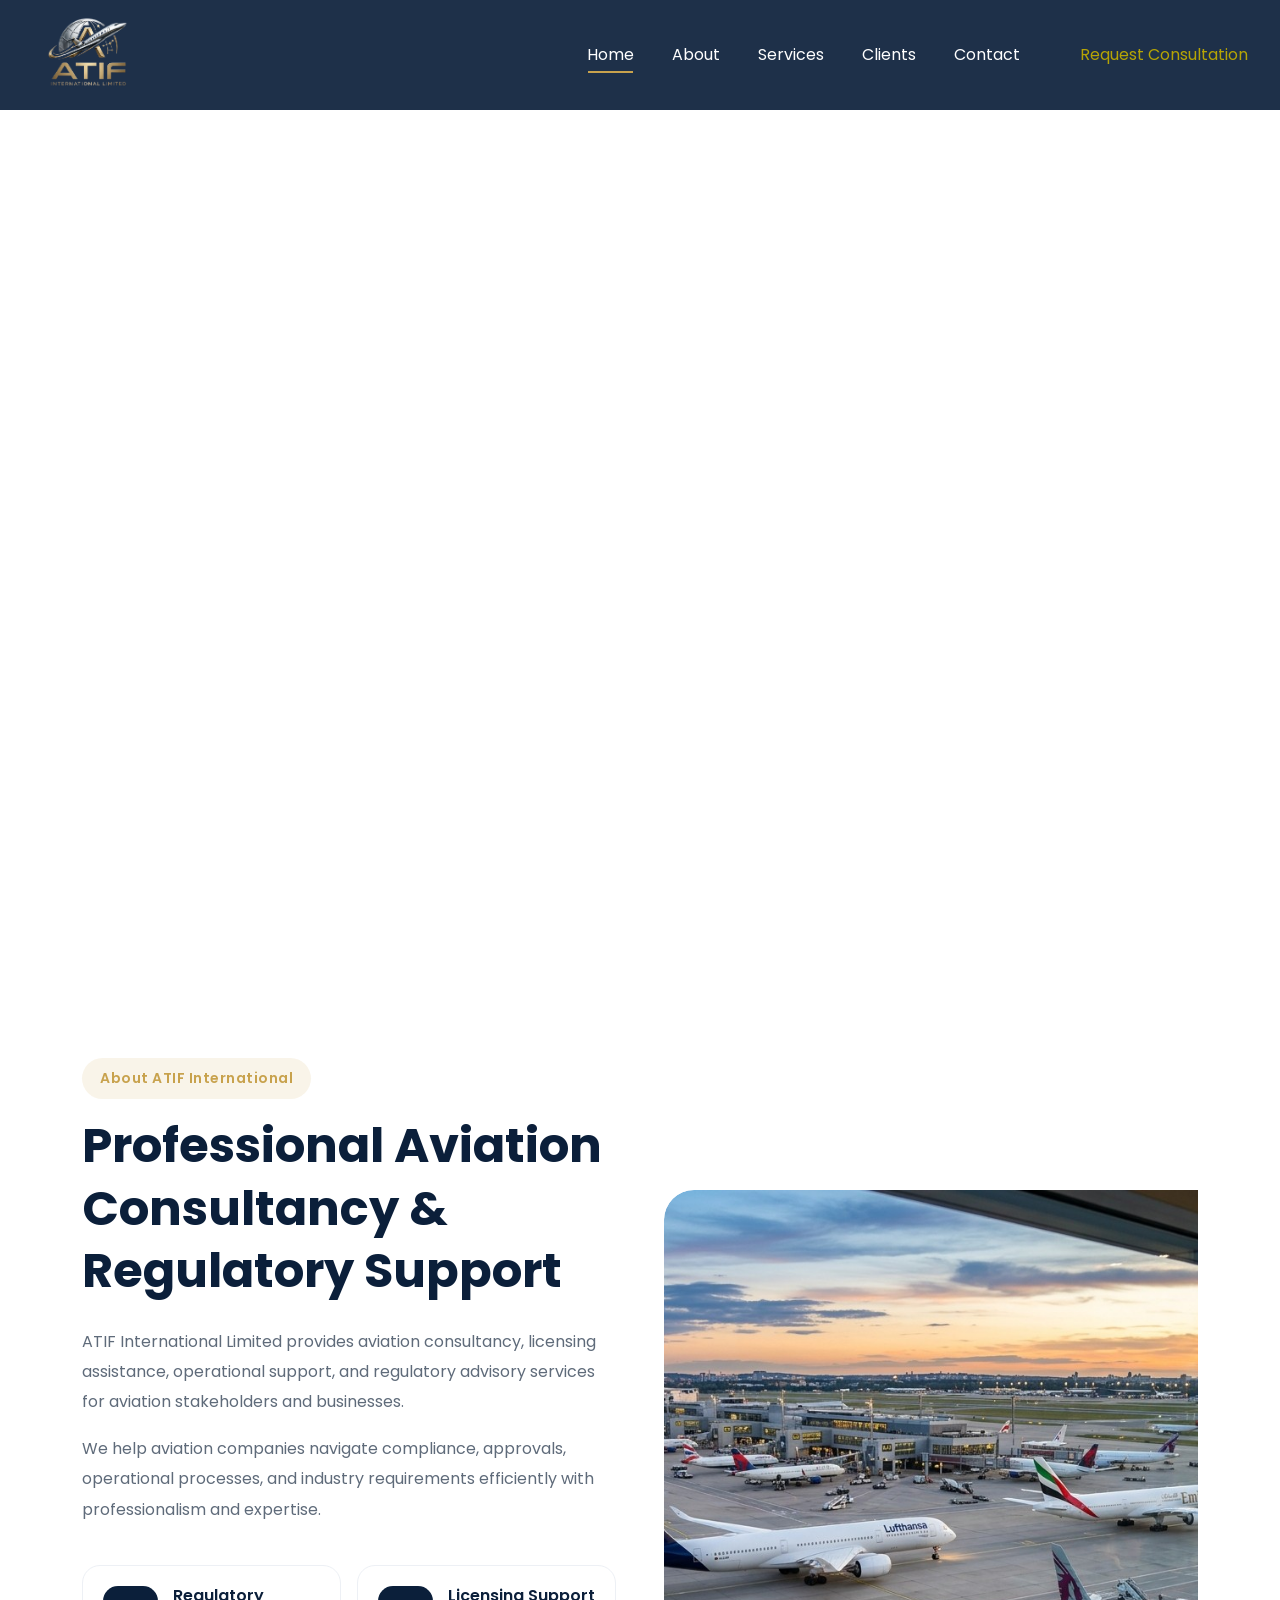
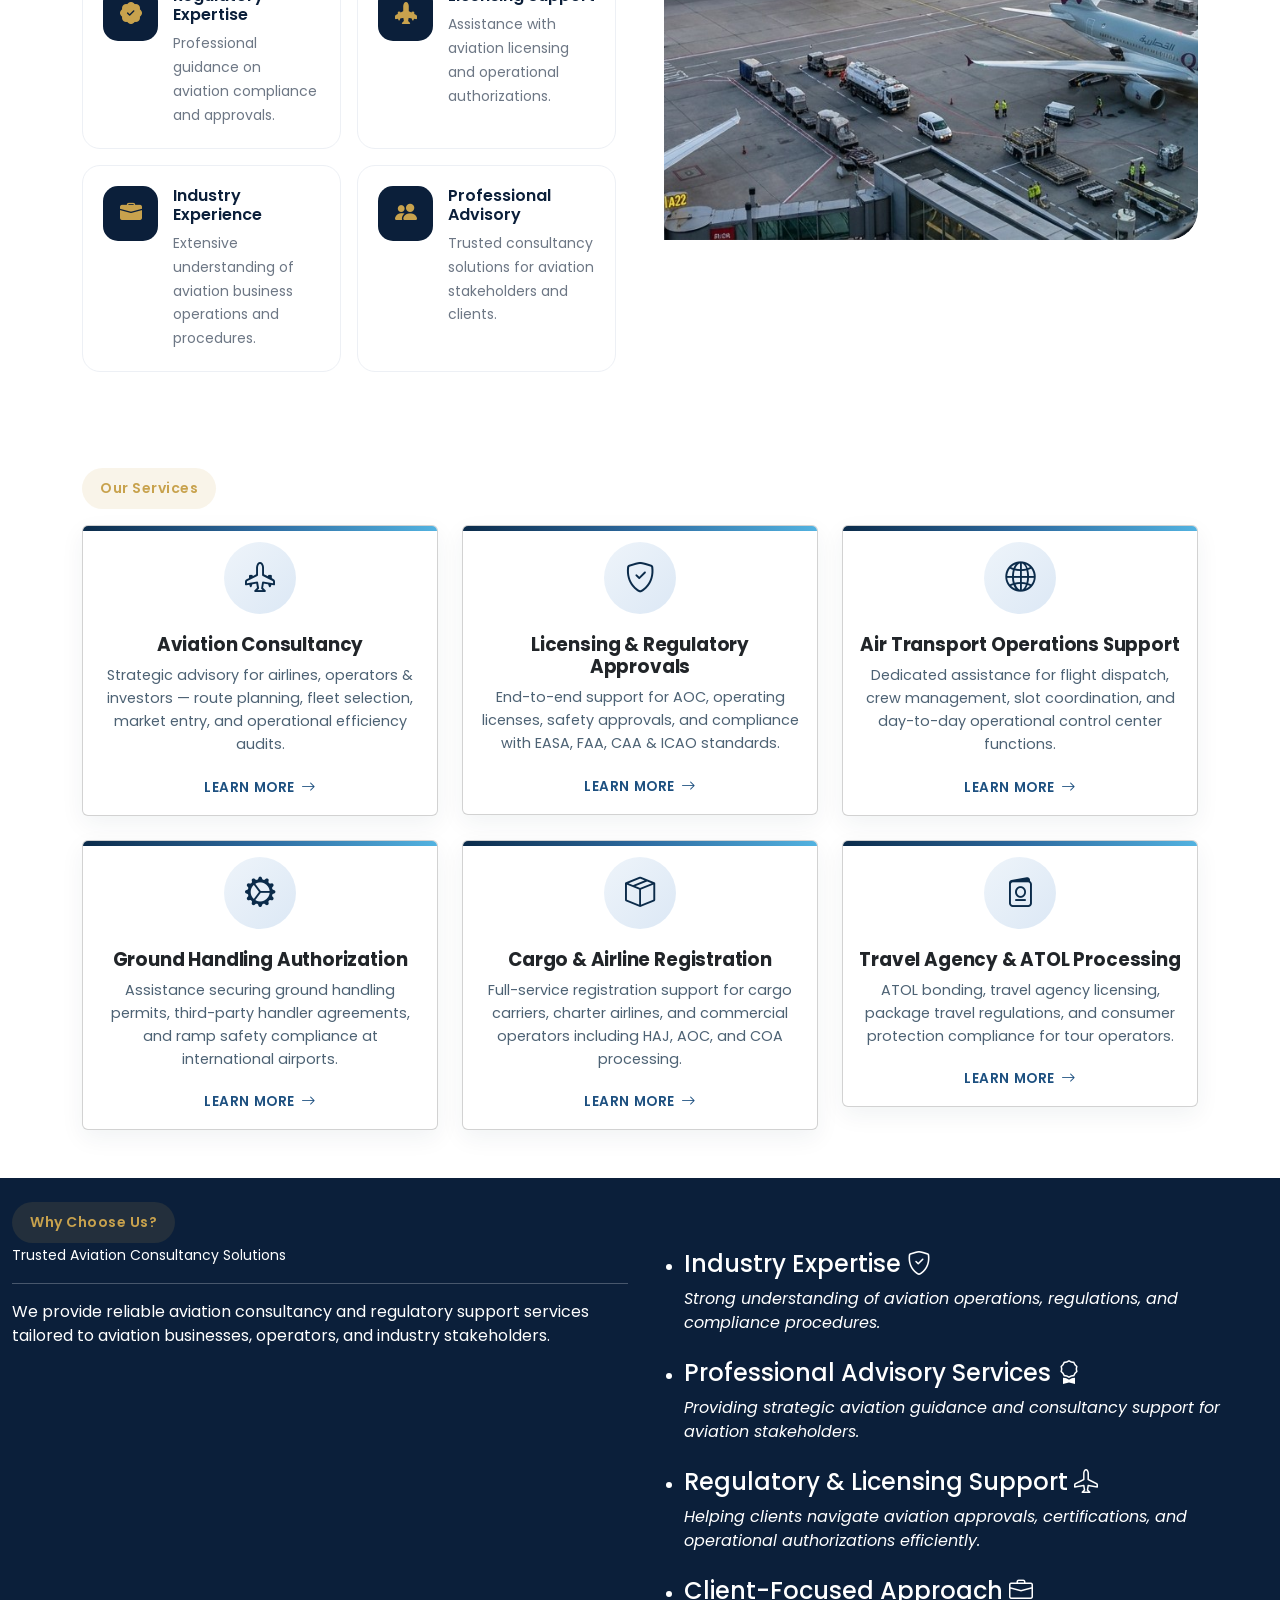
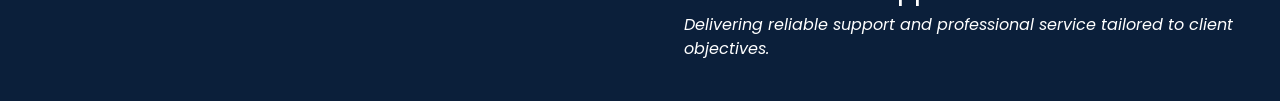
==== index.html @ 8edafb78 "Add files via upload" ====
<!DOCTYPE html>
<html lang="en">
<head>
    <meta charset="UTF-8">
    <meta name="viewport" content="width=device-width, initial-scale=1.0">
    <title>Document</title>
    <link rel="stylesheet" href="style.css">
    <link rel="stylesheet" href="bootstrap-5.3.3-dist/css/bootstrap.min.css">
    <link rel="stylesheet" href="https://cdn.jsdelivr.net/npm/bootstrap-icons@1.11.3/font/bootstrap-icons.min.css">
    <!-- Google Font -->
    <link href="https://fonts.googleapis.com/css2?family=Poppins:wght@300;400;500;600;700&display=swap" rel="stylesheet">
</head>

<body>
<!-- NAVBAR -->
<nav class="navbar navbar-expand-lg custom-navbar sticky-top">
    <div class="container-fluid">
        <!-- LOGO -->

        <a href="#" class="navbar-brand"><img src="logo.png" alt="" style="width: 150px;"></a>

        <!-- TOGGLER -->
        <button class="navbar-toggler" type="button" data-bs-toggle="offcanvas" data-bs-target="#mobileMenu">
            <i class="bi bi-list"></i>
        </button>

        <!-- DESKTOP MENU -->
        <div class="collapse navbar-collapse justify-content-end d-none d-lg-flex">
            <ul class="navbar-nav align-items-lg-center">
                <li class="nav-item">
                    <a class="nav-link active" href="#">Home</a>
                </li>
                <li class="nav-item">
                    <a class="nav-link" href="#">About</a>
                </li>
                <li class="nav-item">
                    <a class="nav-link" href="#">Services</a>
                </li>
                <li class="nav-item">
                    <a class="nav-link" href="#">Clients</a>
                </li>
                <li class="nav-item">
                    <a class="nav-link" href="#">Contact</a>
                </li>
                <li class="nav-item ms-lg-3">
                    <a class="nav-link consult-btn" href="#">
                        Request Consultation
                    </a>
                </li>
            </ul>
        </div>
    </div>
</nav>

<!-- OFFCANVAS MOBILE MENU -->
<div class="offcanvas offcanvas-end" tabindex="-1" id="mobileMenu">
    <div class="offcanvas-header">
        <h5 class="offcanvas-title"> ATIF International</h5>
        <button type="button" class="btn-close text-danger h1" data-bs-dismiss="offcanvas">&times;</button>
    </div>

    <div class="offcanvas-body">
        <ul class="navbar-nav ms-3">
            <li class="nav-item">
                <a class="nav-link active" href="#">Home</a>
            </li>
            <li class="nav-item">
                <a class="nav-link" href="#">About</a>
            </li>
            <li class="nav-item">
                <a class="nav-link" href="#">Services</a>
            </li>
            <li class="nav-item">
                <a class="nav-link" href="#">Clients</a>
            </li>
            <li class="nav-item">
                <a class="nav-link" href="#">Contact</a>
            </li>
        </ul>

        <!-- MOBILE CONTACT -->
        <div class="mobile-contact">
            <h6>Contact Information</h6>
            <p>
                <i class="bi bi-envelope-fill"></i>
                info@atifinternational.com
            </p>
            <p>
                <i class="bi bi-telephone-fill"></i>
                +234 000 000 0000
            </p>
            <p>
                <i class="bi bi-geo-alt-fill"></i>
                Ikeja, Nigeria
            </p>
        </div>
    </div>
</div>

<!-- DEMO HERO -->
<section class="hero">

    <div>
        <h1 class="fw-bold"> 
            Aviation Consultancy & Regulatory Solutions
        </h1>
<br>
        <p>
            Helping aviation businesses secure licenses,
            approvals, operational compliance and consultancy
            support across the aviation industry.
        </p>
    </div>

</section>

<section class="about-section py-5">

    <div class="container">

        <div class="row align-items-center g-md-5">

            <!-- LEFT CONTENT -->
            <div class="col-lg-6">

                <span class="section-tag">
                    About ATIF International
                </span>

                <h2 class="about-title mt-3">
                    Professional Aviation Consultancy &
                    Regulatory Support
                </h2>

                <p class="about-text mt-4">
                    ATIF International Limited provides aviation
                    consultancy, licensing assistance, operational
                    support, and regulatory advisory services for
                    aviation stakeholders and businesses.
                </p>

                <p class="about-text">
                    We help aviation companies navigate compliance,
                    approvals, operational processes, and industry
                    requirements efficiently with professionalism
                    and expertise.
                </p>

                <!-- FEATURE BOXES -->
                <div class="row mt-4 g-3">

                    <!-- BOX 1 -->
                    <div class="col-md-6">

                        <div class="feature-box">

                            <div class="feature-icon">
                                <i class="bi bi-patch-check-fill"></i>
                            </div>

                            <div>
                                <h6>Regulatory Expertise</h6>

                                <p>
                                    Professional guidance on aviation
                                    compliance and approvals.
                                </p>
                            </div>

                        </div>

                    </div>

                    <!-- BOX 2 -->
                    <div class="col-md-6">

                        <div class="feature-box">

                            <div class="feature-icon">
                                <i class="bi bi-airplane-engines-fill"></i>
                            </div>

                            <div>
                                <h6>Licensing Support</h6>

                                <p>
                                    Assistance with aviation licensing
                                    and operational authorizations.
                                </p>
                            </div>

                        </div>

                    </div>

                    <!-- BOX 3 -->
                    <div class="col-md-6">

                        <div class="feature-box">

                            <div class="feature-icon">
                                <i class="bi bi-briefcase-fill"></i>
                            </div>

                            <div>
                                <h6>Industry Experience</h6>

                                <p>
                                    Extensive understanding of aviation
                                    business operations and procedures.
                                </p>
                            </div>

                        </div>

                    </div>

                    <!-- BOX 4 -->
                    <div class="col-md-6">

                        <div class="feature-box">

                            <div class="feature-icon">
                                <i class="bi bi-people-fill"></i>
                            </div>

                            <div>
                                <h6>Professional Advisory</h6>

                                <p>
                                    Trusted consultancy solutions for
                                    aviation stakeholders and clients.
                                </p>
                            </div>

                        </div>

                    </div>

                </div>

            </div>

            <!-- RIGHT IMAGE -->
            <div class="col-lg-6">
                <div class="about-image">
                    <img src="airport-img.jpg" alt="Aviation Consultancy">
                </div>
            </div>

        </div>

    </div>
</section>

<div class="container cards-wrapper py-5">
  <!-- Section heading (optional) -->
    <span class="section-tag mb-3">
        Our Services
    </span>

  <div class="row g-4">
    <!-- 1. Aviation Consultancy -->
    <div class="col-12 col-sm-6 col-lg-4">
      <div class="card aviation-card">
        <div class="card-body">
          <div class="icon-circle">
            <i class="bi bi-airplane-engines"></i>
          </div>
          <h5 class="card-title">Aviation Consultancy</h5>
          <p class="card-text">Strategic advisory for airlines, operators &amp; investors — route planning, fleet selection, market entry, and operational efficiency audits.</p>
          <a href="#" class="card-link">Learn more <i class="bi bi-arrow-right"></i></a>
        </div>
      </div>
    </div>

    <!-- 2. Licensing & Regulatory Approvals -->
    <div class="col-12 col-sm-6 col-lg-4">
      <div class="card aviation-card">
        <div class="card-body">
          <div class="icon-circle">
            <i class="bi bi-shield-check"></i>
          </div>
          <h5 class="card-title">Licensing &amp; Regulatory Approvals</h5>
          <p class="card-text">End-to-end support for AOC, operating licenses, safety approvals, and compliance with EASA, FAA, CAA &amp; ICAO standards.</p>
          <a href="#" class="card-link">Learn more <i class="bi bi-arrow-right"></i></a>
        </div>
      </div>
    </div>

    <!-- 3. Air Transport Operations Support -->
    <div class="col-12 col-sm-6 col-lg-4">
      <div class="card aviation-card">
        <div class="card-body">
          <div class="icon-circle">
            <i class="bi bi-globe2"></i>
          </div>
          <h5 class="card-title">Air Transport Operations Support</h5>
          <p class="card-text">Dedicated assistance for flight dispatch, crew management, slot coordination, and day-to-day operational control center functions.</p>
          <a href="#" class="card-link">Learn more <i class="bi bi-arrow-right"></i></a>
        </div>
      </div>
    </div>

    <!-- 4. Ground Handling Authorization -->
    <div class="col-12 col-sm-6 col-lg-4">
      <div class="card aviation-card">
        <div class="card-body">
          <div class="icon-circle">
            <i class="bi bi-gear-wide-connected"></i>
          </div>
          <h5 class="card-title">Ground Handling Authorization</h5>
          <p class="card-text">Assistance securing ground handling permits, third-party handler agreements, and ramp safety compliance at international airports.</p>
          <a href="#" class="card-link">Learn more <i class="bi bi-arrow-right"></i></a>
        </div>
      </div>
    </div>

    <!-- 5. Cargo & Airline Registration -->
    <div class="col-12 col-sm-6 col-lg-4">
      <div class="card aviation-card">
        <div class="card-body">
          <div class="icon-circle">
            <i class="bi bi-box-seam"></i>
          </div>
          <h5 class="card-title">Cargo &amp; Airline Registration</h5>
          <p class="card-text">Full-service registration support for cargo carriers, charter airlines, and commercial operators including HAJ, AOC, and COA processing.</p>
          <a href="#" class="card-link">Learn more <i class="bi bi-arrow-right"></i></a>
        </div>
      </div>
    </div>

    <!-- 6. Travel Agency & ATOL Processing -->
    <div class="col-12 col-sm-6 col-lg-4">
      <div class="card aviation-card">
        <div class="card-body">
          <div class="icon-circle">
            <i class="bi bi-passport"></i>
          </div>
          <h5 class="card-title">Travel Agency &amp; ATOL Processing</h5>
          <p class="card-text">ATOL bonding, travel agency licensing, package travel regulations, and consumer protection compliance for tour operators.</p>
          <a href="#" class="card-link">Learn more <i class="bi bi-arrow-right"></i></a>
        </div>
      </div>
    </div>
  </div>
</div>

<section class="container-fluid why py-4">
    <div class="row">
        <div class="col-md-6">
            <div class="text-start">
                <span class="section-tag">Why Choose Us?</span> <br>
                <small>Trusted Aviation Consultancy Solutions</small> <hr>
                <p class="text-start">We provide reliable aviation consultancy and regulatory support services tailored to aviation businesses, operators, and industry stakeholders.</p>
            </div>
        </div>
        <div class="col-md-6">
            <ul class="mt-5">
                <li> <h4>Industry Expertise <i class="bi bi-shield-check"></i></h4>
                    <i>Strong understanding of aviation operations, regulations, and compliance procedures.</i>
                </li> <br>
                <li> <h4>Professional Advisory Services <i class="bi bi-award"></i></h4>
                    <i>Providing strategic aviation guidance and consultancy support for aviation stakeholders.</i>
                </li> <br>
                <li> <h4>Regulatory & Licensing Support <i class="bi bi-airplane"></i></h4>
                    <i>Helping clients navigate aviation approvals, certifications, and operational authorizations efficiently.</i>
                </li> <br>
                <li> <h4>Client-Focused Approach <i class="bi bi-briefcase"></i></h4>
                    <i>Delivering reliable support and professional service tailored to client objectives.</i>
                </li>
            </ul>
    </div>
    
    
</section>

<script src="bootstrap-5.3.3-dist/js/bootstrap.bundle.min.js"></script>

<script>

    // NAVBAR SCROLL EFFECT

    window.addEventListener('scroll', function(){

        const navbar = document.querySelector('.custom-navbar');

        if(window.scrollY > 50){
            navbar.classList.add('scrolled');
        } else{
            navbar.classList.remove('scrolled');
        }

    });

</script>

    <script src="atif.js"></script>
</body>
</html>
---- style.css ----
.custom-navbar {
    background-color: rgb(7, 20, 42);
    padding: 18px 0;
    transition: .4s ease;
    z-index: 999;
    background: rgba(11, 31, 58, 0.92);
    backdrop-filter: blur(10px);
}
a{
    text-decoration: none;
}


*{
        margin:0;
        padding:0;
        box-sizing:border-box;
        font-family:'Poppins', sans-serif;
    }

    body{
        background:#f8f9fa;
    }

    /* =========================
        NAVBAR
    ========================== */

    /* .custom-navbar{
        padding: 18px 0;
        transition: .4s ease;
        z-index: 999;
        background: rgba(11, 31, 58, 0.92);
        backdrop-filter: blur(10px);
    } */

    .custom-navbar.scrolled{
        padding: 12px 0;
        background: #0B1F3A;
        box-shadow: 0 4px 20px rgba(0,0,0,0.08);
    }

    .navbar-brand{
        display:flex;
        align-items:center;
        gap:12px;
        color:#fff !important;
    }

    .navbar-nav{
        gap:10px;
    }

    .nav-link{
        color:#fff !important;
        font-weight:500;
        position:relative;
        padding:10px 14px !important;
        transition:.3s ease;
    }

    .nav-link::after{
        content:'';
        position:absolute;
        left: 15px;
        bottom:4px;
        width:0%;
        height:2px;
        background:#C8A24D;
        transition:.3s ease;
    }

    .nav-link:hover::after,
    .nav-link.active::after{
        width:60%;
    }

    .consult-btn{
        background:#C8A24D;
        color:#b6a405 !important;
        padding:11px 20px !important;
        border-radius:50px;
        font-weight:600;
        transition:.3s ease;
    }

    .consult-btn:hover{
        background:#fff;
        transform:translateY(-2px);
    }

    /* =========================
        TOGGLER
    ========================== */

    .navbar-toggler{
        border:none;
        box-shadow:none !important;
    }

    .navbar-toggler i{
        color:#fff;
        font-size:32px;
    }

    /* =========================
        OFFCANVAS
    ========================== */

    .offcanvas{
        width: 330px !important;
    }

    .offcanvas-header{
        border-bottom:1px solid rgba(255,255,255,0.08);
        padding:20px;
    }

    .offcanvas-title{
        font-weight:600;
    }

    .btn-close{
        filter:invert(1);
    }

    .offcanvas-body{
        padding:25px;
        background:#08182f;
    }

    .offcanvas .nav-link{
        font-size:18px;
        padding:14px 0 !important;
        border-bottom:1px solid rgba(255,255,255,0.05);
        color: rgba(11, 31, 58, 0.92);
    }

    .mobile-contact{
        margin-top:35px;
    }

    .mobile-contact h6{
        color:#C8A24D;
        margin-bottom:15px;
    }

    .mobile-contact p{
        margin-bottom:10px;
        font-size:14px;
        opacity:.85;
    }

    .mobile-contact i{
        margin-right:10px;
        color:#C8A24D;
    }

    /* =========================
        DEMO HERO
    ========================== */

    .hero{
        height:100vh;
        background:
        linear-gradient(rgba(0,0,0, 0.5)),
        url('hero-bg.jpg');
        background-size:cover;
        background-position:center;
        display:flex;
        align-items:center;
        justify-content:center;
        text-align:center;
        color:#fff;
        padding-left: 5px;
        padding-right: 5px;
    }
    @media(max-width: 572px) {
        .hero {height: 85vh;}
    }

    .hero h1{
        font-size:clamp(2.3rem, 5vw, 5rem);
        margin-bottom:20px;
    }

    .hero p{
        max-width:750px;
        margin:auto;
        font-size:15px;
        opacity:.9;
    }


    .about-section{
        background:#fff;
        position:relative;
    }

    .section-tag{
        display:inline-block;
        background:rgba(200,162,77,0.12);
        color:#C8A24D;
        padding:10px 18px;
        border-radius:50px;
        font-size:14px;
        font-weight:600;
        letter-spacing:.5px;
    }

    .about-title{
        font-size:clamp(2rem, 4vw, 3rem);
        line-height:1.3;
        font-weight:700;
        color:#0B1F3A;
    }

    .about-text{
        color:#5f6b7a;
        font-size:16px;
        line-height:1.9;
    }

    /* =========================
        FEATURE BOX
    ========================== */

    .feature-box{
        display:flex;
        gap:15px;
        background:#fff;
        border:1px solid #edf0f5;
        border-radius:18px;
        padding:20px;
        height:100%;
        transition:.35s ease;
    }

    .feature-box:hover{
        transform:translateY(-5px);
        box-shadow:0 10px 30px rgba(0,0,0,0.06);
    }

    .feature-icon{
        width:55px;
        height:55px;
        min-width:55px;
        border-radius:15px;
        background:#0B1F3A;
        display:flex;
        align-items:center;
        justify-content:center;
        color:#C8A24D;
        font-size:22px;
    }

    .feature-box h6{
        margin-bottom:8px;
        font-weight:600;
        color:#0B1F3A;
    }

    .feature-box p{
        margin:0;
        color:#6d7785;
        font-size:14px;
        line-height:1.7;
    }

    /* =========================
        IMAGE
    ========================== */

    .about-image{
        position:relative;
        overflow:hidden;
        border-radius:30px 0px 30px 0px;
    }

    .about-image img{
        width:100%;
        height:650px;
        object-fit:cover;
        border-radius:30px 0px 30px 0px;
    }

    /* =========================
        RESPONSIVE
    ========================== */

    @media(max-width:991px){
        .about-image img{
            height:450px;
        }

    }

    @media(max-width:576px){

        .feature-box{
            padding:18px;
        }

        .about-image img{
            height:350px;
        }

    }


    /* SERVICES SECTION (homepage) */

.cards-wrapper {
      max-width: 1320px;
      margin: 0 auto;
    }

    .section-title {
      text-align: center;
      margin-bottom: 3rem;
    }

    .section-title h2 {
      font-weight: 700;
      color: #0b2b4a;
      letter-spacing: -0.02em;
      font-size: 2rem;
    }

    .section-title p {
      color: #5a6e7e;
      font-weight: 400;
      font-size: 1.05rem;
    }

    /* ---- CARD STYLES ---- */
    .aviation-card {
      background: #ffffff;
      border: none;
      border-radius: 18px;
      height: 100%;
      transition: transform 0.25s ease, box-shadow 0.3s ease;
      box-shadow: 0 8px 24px rgba(11, 43, 74, 0.06);
      overflow: hidden;
      position: relative;
    }

    .aviation-card:hover {
      transform: translateY(-6px);
      box-shadow: 0 18px 40px rgba(11, 43, 74, 0.12);
    }

    /* --- accent stripe at top --- */
    .aviation-card::before {
      content: '';
      position: absolute;
      top: 0;
      left: 0;
      right: 0;
      height: 5px;
      background: linear-gradient(90deg, #0b2b4a, #2d6a9f, #52b2e0);
    }

    .card-body {
      padding: 2.2rem 1.6rem 2rem;
      display: flex;
      flex-direction: column;
      align-items: center;
      text-align: center;
    }

    /* --- ICON CIRCLE --- */
    .icon-circle {
      width: 72px;
      height: 72px;
      border-radius: 50%;
      background: linear-gradient(135deg, #eef4fa, #dce8f5);
      display: flex;
      align-items: center;
      justify-content: center;
      margin-bottom: 1.25rem;
      flex-shrink: 0;
      transition: background 0.25s ease, transform 0.25s ease;
    }

    .aviation-card:hover .icon-circle {
      background: linear-gradient(135deg, #0b2b4a, #1d5080);
      transform: scale(1.04);
    }

    .icon-circle i {
      font-size: 1.9rem;
      color: #0b2b4a;
      transition: color 0.25s ease;
    }

    .aviation-card:hover .icon-circle i {
      color: #ffffff;
    }

    /* --- TYPOGRAPHY --- */
    .card-title {
      font-weight: 700;
      font-size: 1.15rem;
      color: #0b2b4a;
      margin-bottom: 0.7rem;
      letter-spacing: -0.01em;
    }

    .card-text {
      font-size: 0.9rem;
      color: #4d6274;
      line-height: 1.6;
      margin-bottom: 1.3rem;
      flex-grow: 1;
    }

    /* --- CTA LINK --- */
    .card-link {
      font-weight: 600;
      font-size: 0.85rem;
      text-transform: uppercase;
      letter-spacing: 0.04em;
      color: #1d5080;
      text-decoration: none;
      display: inline-flex;
      align-items: center;
      gap: 0.4rem;
      transition: color 0.2s ease;
      margin-top: auto;
    }

    .card-link i {
      font-size: 0.9rem;
      transition: transform 0.2s ease;
    }

    .card-link:hover {
      color: #0b2b4a;
    }

    .card-link:hover i {
      transform: translateX(3px);
    }

    /* responsive tweaks */
    @media (max-width: 576px) {
      .card-body { padding: 1.8rem 1.2rem; }
      .icon-circle { width: 64px; height: 64px; }
      .icon-circle i { font-size: 1.6rem; }
    }

    .why {
        background: #0B1F3A;
        color: white;
    }
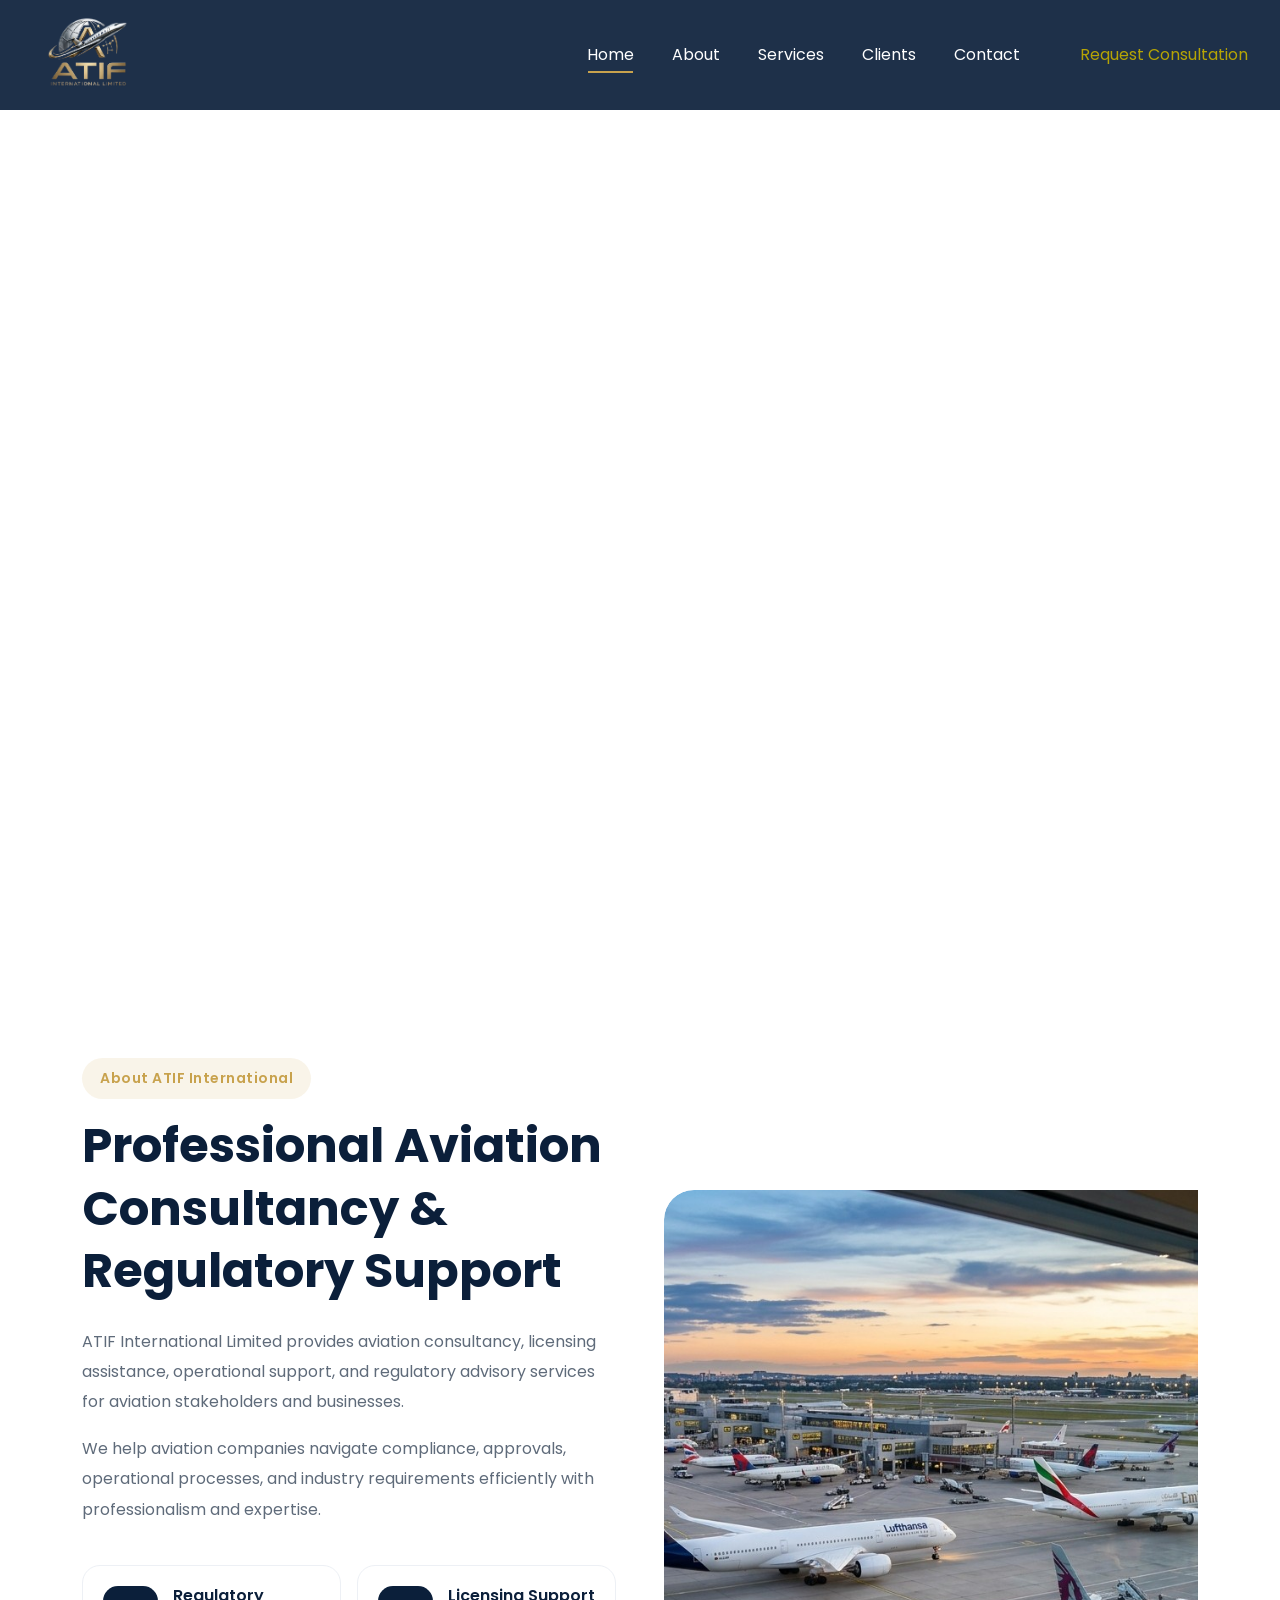
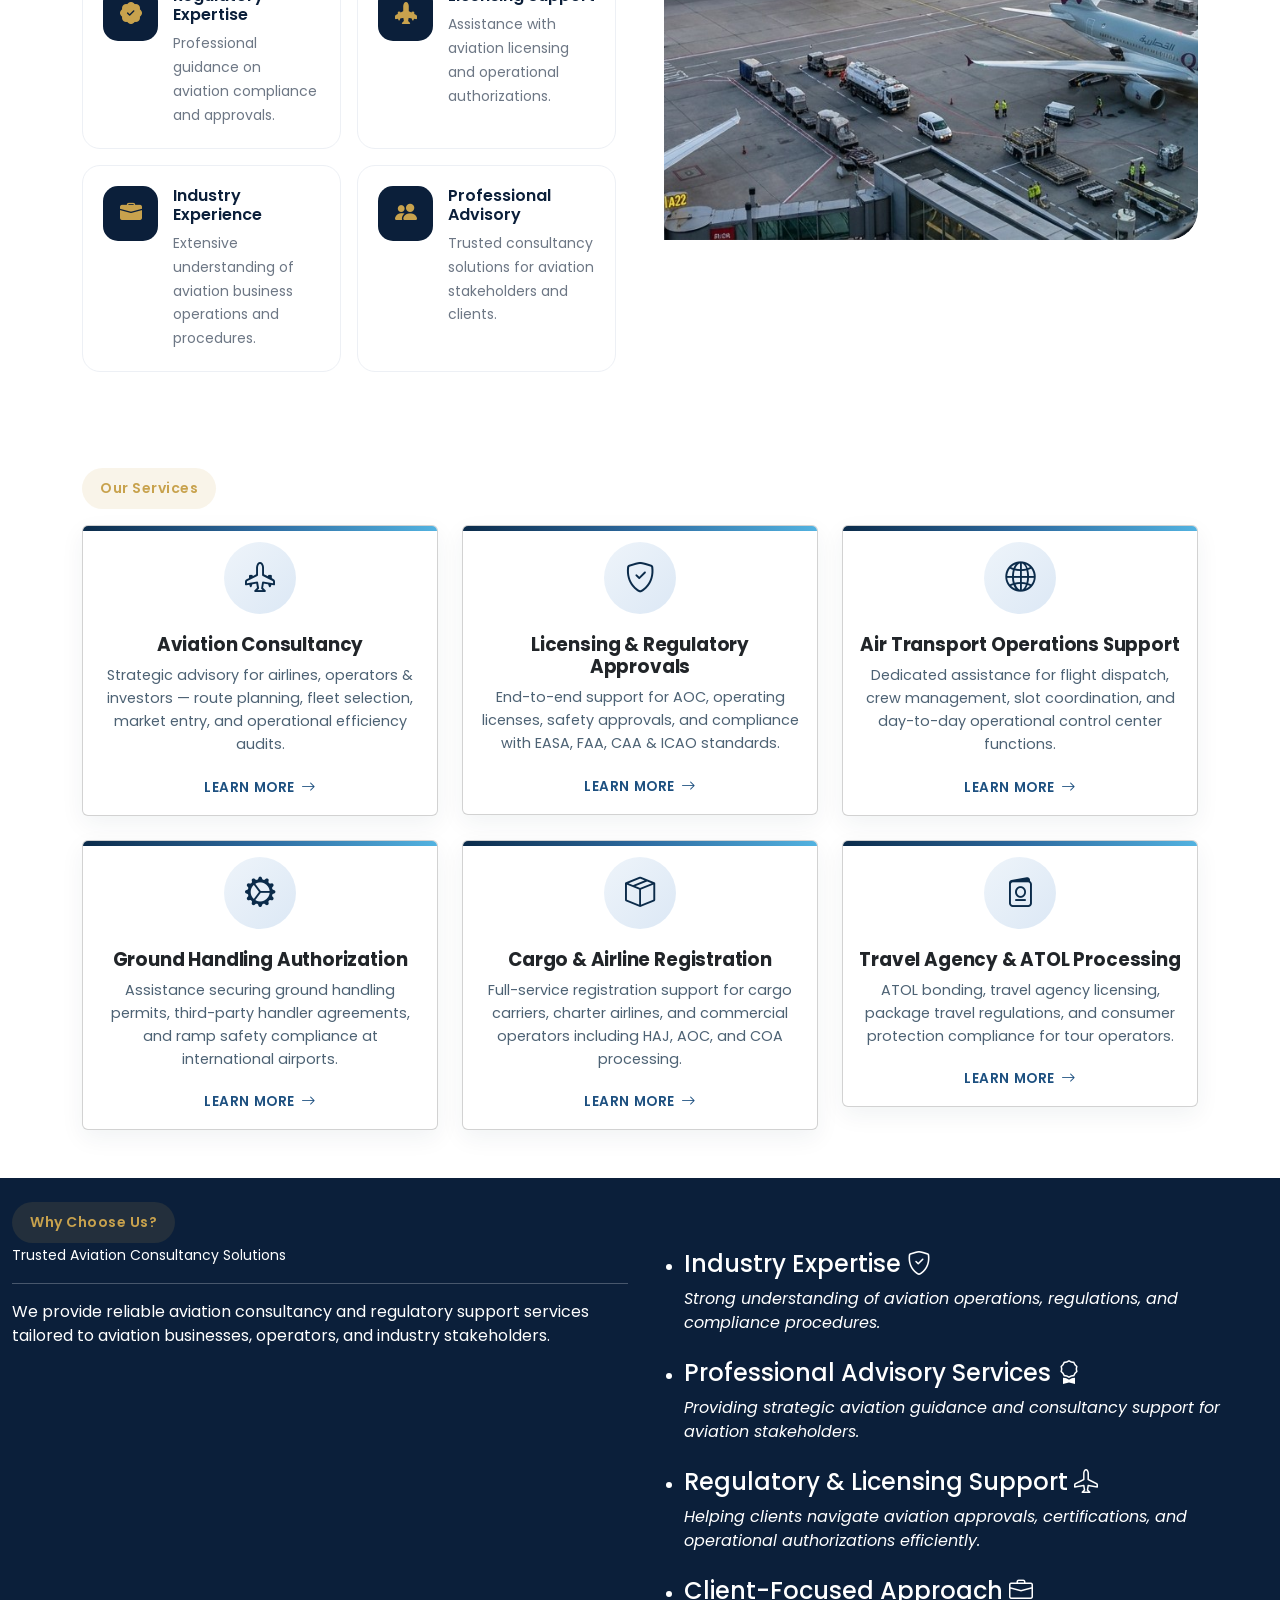
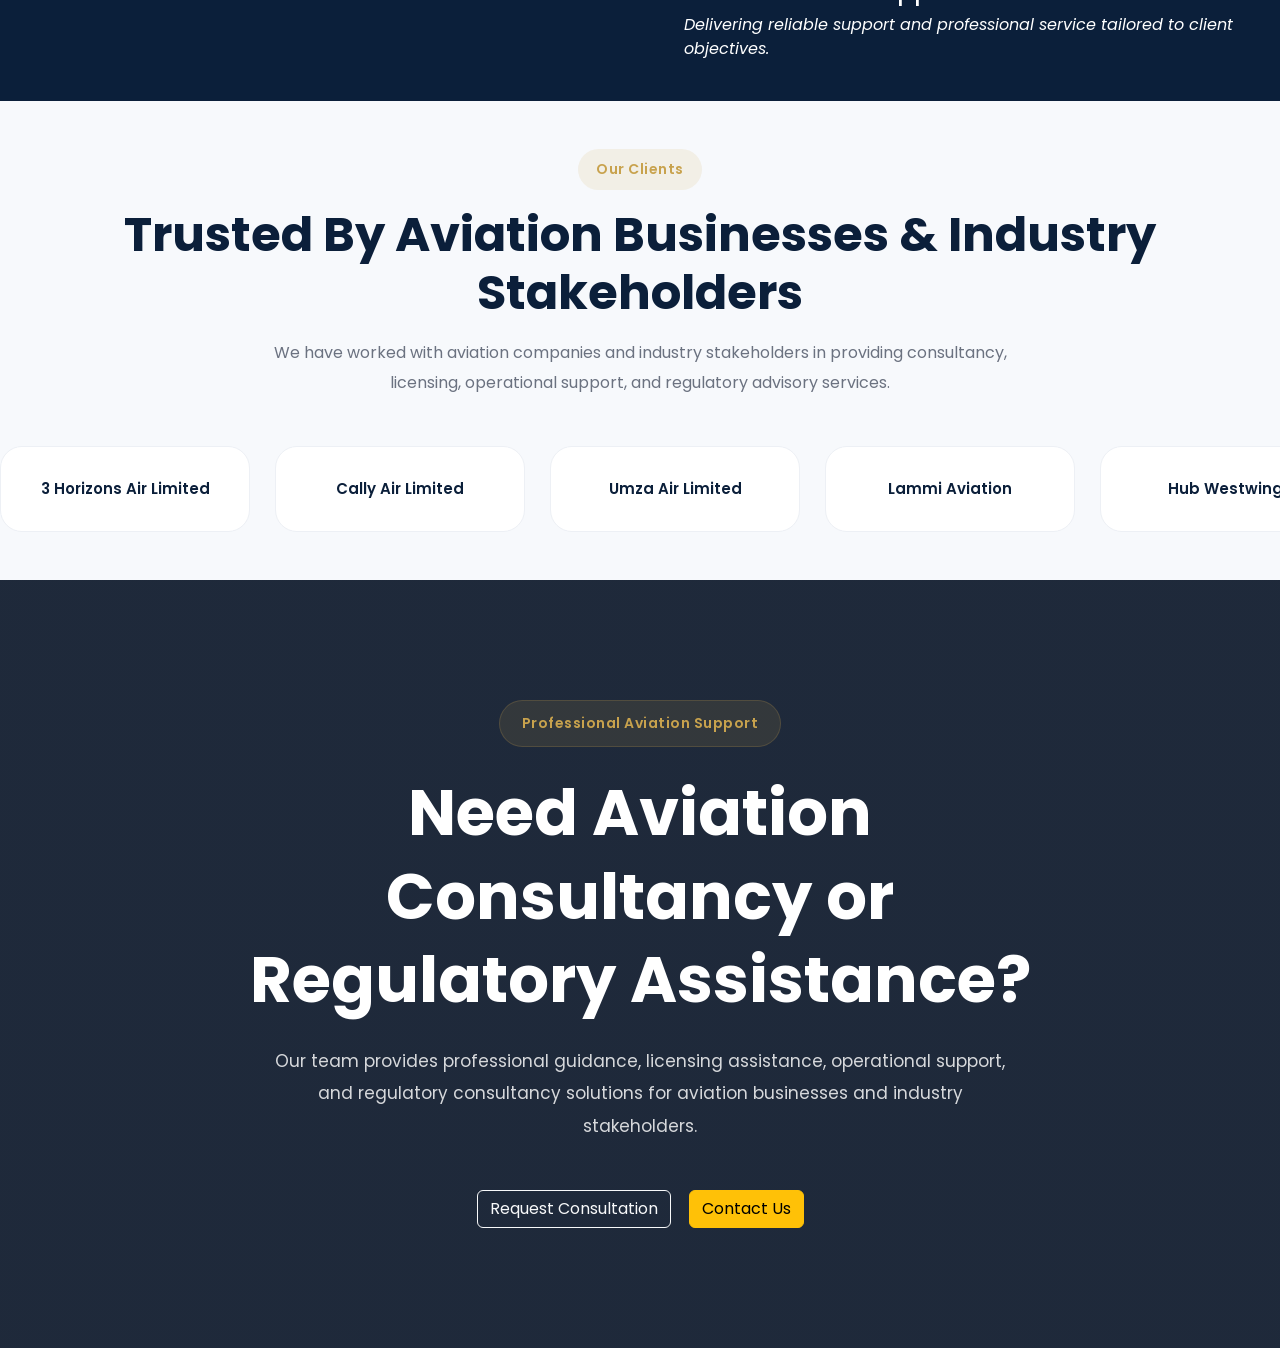
==== commit 9babd5e3: "Add files via upload" ====
--- a/index.html
+++ b/index.html
@@ -101,9 +101,9 @@
 <section class="hero">
 
     <div>
-        <h1 class="fw-bold"> 
-            Aviation Consultancy & Regulatory Solutions
-        </h1>
+        <h2> 
+            Aviation Consultancy & <br> Regulatory Solutions
+        </h2>
 <br>
         <p>
             Helping aviation businesses secure licenses,
@@ -375,6 +375,168 @@
     
 </section>
 
+<section class="clients-section py-5">
+
+    <div class="container">
+
+        <!-- SECTION TITLE -->
+        <div class="text-center mb-5">
+
+            <span class="section-tag">
+                Our Clients
+            </span>
+
+            <h2 class="clients-title mt-3">
+                Trusted By Aviation Businesses &
+                Industry Stakeholders
+            </h2>
+
+            <p class="clients-text mt-3">
+                We have worked with aviation companies and
+                industry stakeholders in providing consultancy,
+                licensing, operational support, and regulatory
+                advisory services.
+            </p>
+
+        </div>
+
+    </div>
+
+    <!-- LOGO SLIDER -->
+    <div class="client-slider">
+
+        <div class="client-track">
+
+            <!-- CLIENT 1 -->
+            <div class="client-item">
+                <h6>3 Horizons Air Limited</h6>
+            </div>
+
+            <!-- CLIENT 2 -->
+            <div class="client-item">
+                <h6>Cally Air Limited</h6>
+            </div>
+
+            <!-- CLIENT 3 -->
+            <div class="client-item">
+                <h6>Umza Air Limited</h6>
+            </div>
+
+            <!-- CLIENT 4 -->
+            <div class="client-item">
+                <h6>Lammi Aviation</h6>
+            </div>
+
+            <!-- CLIENT 5 -->
+            <div class="client-item">
+                <h6>Hub Westwing</h6>
+            </div>
+
+            <!-- CLIENT 6 -->
+            <div class="client-item">
+                <h6>SAHCO Air Limited</h6>
+            </div>
+
+            <!-- CLIENT 7 -->
+            <div class="client-item">
+                <h6>Rvest Air Limited</h6>
+            </div>
+
+            <!-- CLIENT 8 -->
+            <div class="client-item">
+                <h6>Aglow Air Limited</h6>
+            </div>
+
+            <!-- CLIENT 9 -->
+            <div class="client-item">
+                <h6>Pelican Air Limited</h6>
+            </div>
+
+            <!-- CLIENT 10 -->
+            <div class="client-item">
+                <h6>Global Aviators Limited</h6>
+            </div>
+
+            <!-- CLIENT 11 -->
+            <div class="client-item">
+                <h6>Copterjet Air Limited</h6>
+            </div>
+
+            <!-- DUPLICATE FOR SMOOTH LOOP -->
+
+            <div class="client-item">
+                <h6>3 Horizons Air Limited</h6>
+            </div>
+
+            <div class="client-item">
+                <h6>Cally Air Limited</h6>
+            </div>
+
+            <div class="client-item">
+                <h6>Umza Air Limited</h6>
+            </div>
+
+            <div class="client-item">
+                <h6>Lammi Aviation</h6>
+            </div>
+
+            <div class="client-item">
+                <h6>Hub Westwing</h6>
+            </div>
+
+            <div class="client-item">
+                <h6>SAHCO Air Limited</h6>
+            </div>
+
+        </div>
+
+    </div>
+</section>
+
+
+<section class="cta-section">
+
+    <div class="cta-overlay"></div>
+
+    <div class="container position-relative">
+        <div class="row justify-content-center">
+            <div class="col-lg-9">
+                <div class="cta-content text-center">
+
+                    <!-- SMALL TAG -->
+                    <span class="cta-tag">
+                        Professional Aviation Support
+                    </span>
+
+                    <!-- MAIN HEADING -->
+                    <h2 class="cta-title mt-4">
+                        Need Aviation Consultancy or
+                        Regulatory Assistance?
+                    </h2>
+
+                    <!-- TEXT -->
+                    <p class="cta-text mt-4">
+                        Our team provides professional guidance,
+                        licensing assistance, operational support,
+                        and regulatory consultancy solutions for
+                        aviation businesses and industry stakeholders.
+                    </p>
+
+                    <!-- BUTTONS -->
+                    <div class="cta-buttons mt-5">
+                        <a href="#" class="btn btn-outline-light cta-btn-light">
+                            Request Consultation
+                        </a>
+                        <a href="#" class="btn btn-warning cta-btn-outline">
+                            Contact Us
+                        </a>
+                    </div>
+                </div>
+            </div>
+        </div>
+    </div>
+</section>
+
 <script src="bootstrap-5.3.3-dist/js/bootstrap.bundle.min.js"></script>
 
 <script>
--- a/style.css
+++ b/style.css
@@ -179,7 +179,7 @@
         .hero {height: 85vh;}
     }
 
-    .hero h1{
+    .hero h2{
         font-size:clamp(2.3rem, 5vw, 5rem);
         margin-bottom:20px;
     }
@@ -453,4 +453,222 @@
     .why {
         background: #0B1F3A;
         color: white;
+    }
+
+    /* =========================
+        CLIENTS SECTION
+    ========================== */
+
+    .clients-section{
+        background:#f7f9fc;
+        overflow:hidden;
+        position:relative;
+    }
+
+    .clients-title{
+        font-size:clamp(2rem, 4vw, 3rem);
+        font-weight:700;
+        color:#0B1F3A;
+    }
+
+    .clients-text{
+        max-width:750px;
+        margin:auto;
+        color:#6b7280;
+        line-height:1.9;
+    }
+
+    /* =========================
+        SLIDER
+    ========================== */
+
+    .client-slider{
+        position:relative;
+        width:100%;
+        overflow:hidden;
+        margin-top:20px;
+    }
+
+    .client-track{
+        display:flex;
+        align-items:center;
+        gap:25px;
+        width:max-content;
+        animation:scrollLogos 30s linear infinite;
+    }
+
+    .client-slider:hover .client-track{
+        animation-play-state:paused;
+    }
+
+    @keyframes scrollLogos{
+
+        0%{
+            transform:translateX(0);
+        }
+
+        100%{
+            transform:translateX(-50%);
+        }
+
+    }
+
+    /* =========================
+        LOGO CARD
+    ========================== */
+
+    .client-item{
+        width:250px;
+        min-width:250px;
+        background:#fff;
+        border-radius:22px;
+        padding:30px 20px;
+        text-align:center;
+        border:1px solid #edf0f5;
+        transition:.35s ease;
+    }
+
+    .client-item:hover{
+        transform:translateY(-6px);
+        box-shadow:0 15px 35px rgba(0,0,0,0.07);
+    }
+
+    .client-item h6{
+        margin:0;
+        font-size:15px;
+        line-height:1.6;
+        font-weight:600;
+        color:#0B1F3A;
+    }
+
+
+    /* =========================
+        CTA SECTION
+    ========================== */
+
+    .cta-section{
+        position:relative;
+        padding:120px 0;
+        overflow:hidden;
+
+        background:
+        url('https://images.unsplash.com/photo-1436491865332-7a61a109cc05?q=80&w=1600&auto=format&fit=crop');
+
+        background-size:cover;
+        background-position:center;
+        background-attachment:fixed;
+    }
+
+    /* DARK OVERLAY */
+    .cta-overlay{
+        position:absolute;
+        inset:0;
+        background:
+        linear-gradient(
+            rgba(6, 18, 37, 0.90),
+            rgba(6, 18, 37, 0.90)
+        );
+    }
+
+    /* CONTENT */
+    .cta-content{
+        position:relative;
+        z-index:2;
+        color:#fff;
+    }
+
+    /* TAG */
+    .cta-tag{
+        display:inline-block;
+        background:rgba(200,162,77,0.12);
+        color:#C8A24D;
+        border:1px solid rgba(200,162,77,0.2);
+        padding:12px 22px;
+        border-radius:50px;
+        font-size:14px;
+        font-weight:600;
+        letter-spacing:.5px;
+    }
+
+    /* TITLE */
+    .cta-title{
+        font-size:clamp(2.2rem, 5vw, 4rem);
+        font-weight:700;
+        line-height:1.3;
+    }
+
+    /* TEXT */
+    .cta-text{
+        max-width:760px;
+        margin-inline:auto;
+        font-size:17px;
+        line-height:1.9;
+        color:rgba(255,255,255,0.82);
+    }
+
+    /* BUTTONS */
+    .cta-buttons{
+        display:flex;
+        justify-content:center;
+        align-items:center;
+        gap:18px;
+        flex-wrap:wrap;
+    }
+
+    .cta-btn-light{
+        color:#fff;
+        padding:16px 34px;
+        border-radius:60px;
+        font-weight:600;
+        transition:.35s ease;
+        border:none;
+    }
+
+    .cta-btn-light:hover{
+        background:#fff;
+        color:#0B1F3A;
+        transform:translateY(-4px);
+    }
+
+    .cta-btn-outline{
+        border:1.5px solid rgba(255,255,255,0.25);
+        color:#fff;
+        padding:16px 34px;
+        border-radius:60px;
+        font-weight:600;
+        transition:.35s ease;
+        backdrop-filter:blur(10px);
+    }
+
+    .cta-btn-outline:hover{
+        background:#fff;
+        color:#0B1F3A;
+        transform:translateY(-4px);
+    }
+
+    /* =========================
+        RESPONSIVE
+    ========================== */
+
+    @media(max-width:768px){
+
+        .cta-section{
+            padding:90px 0;
+            background-attachment:scroll;
+        }
+
+        .cta-title{
+            line-height:1.4;
+        }
+
+        .cta-text{
+            font-size:15px;
+        }
+
+        .cta-btn-light,
+        .cta-btn-outline{
+            width:100%;
+            max-width:300px;
+        }
+
     }
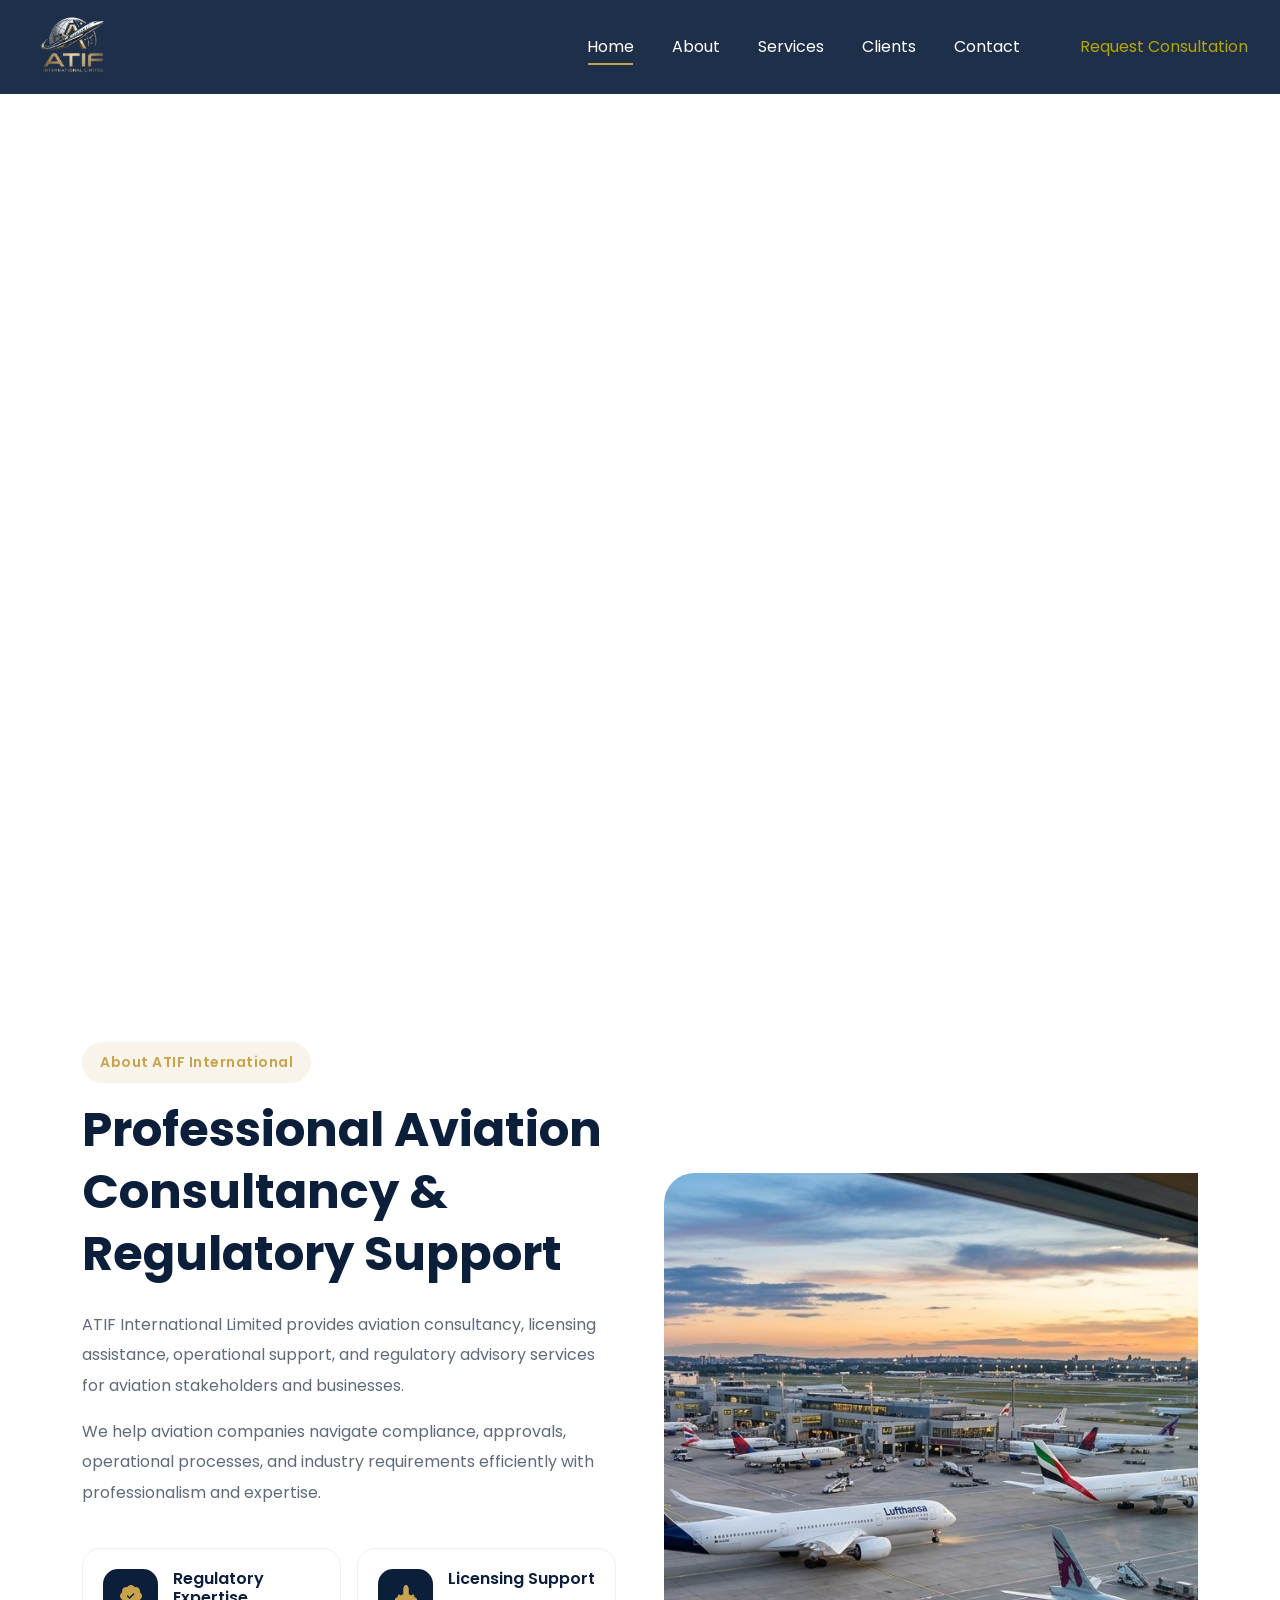
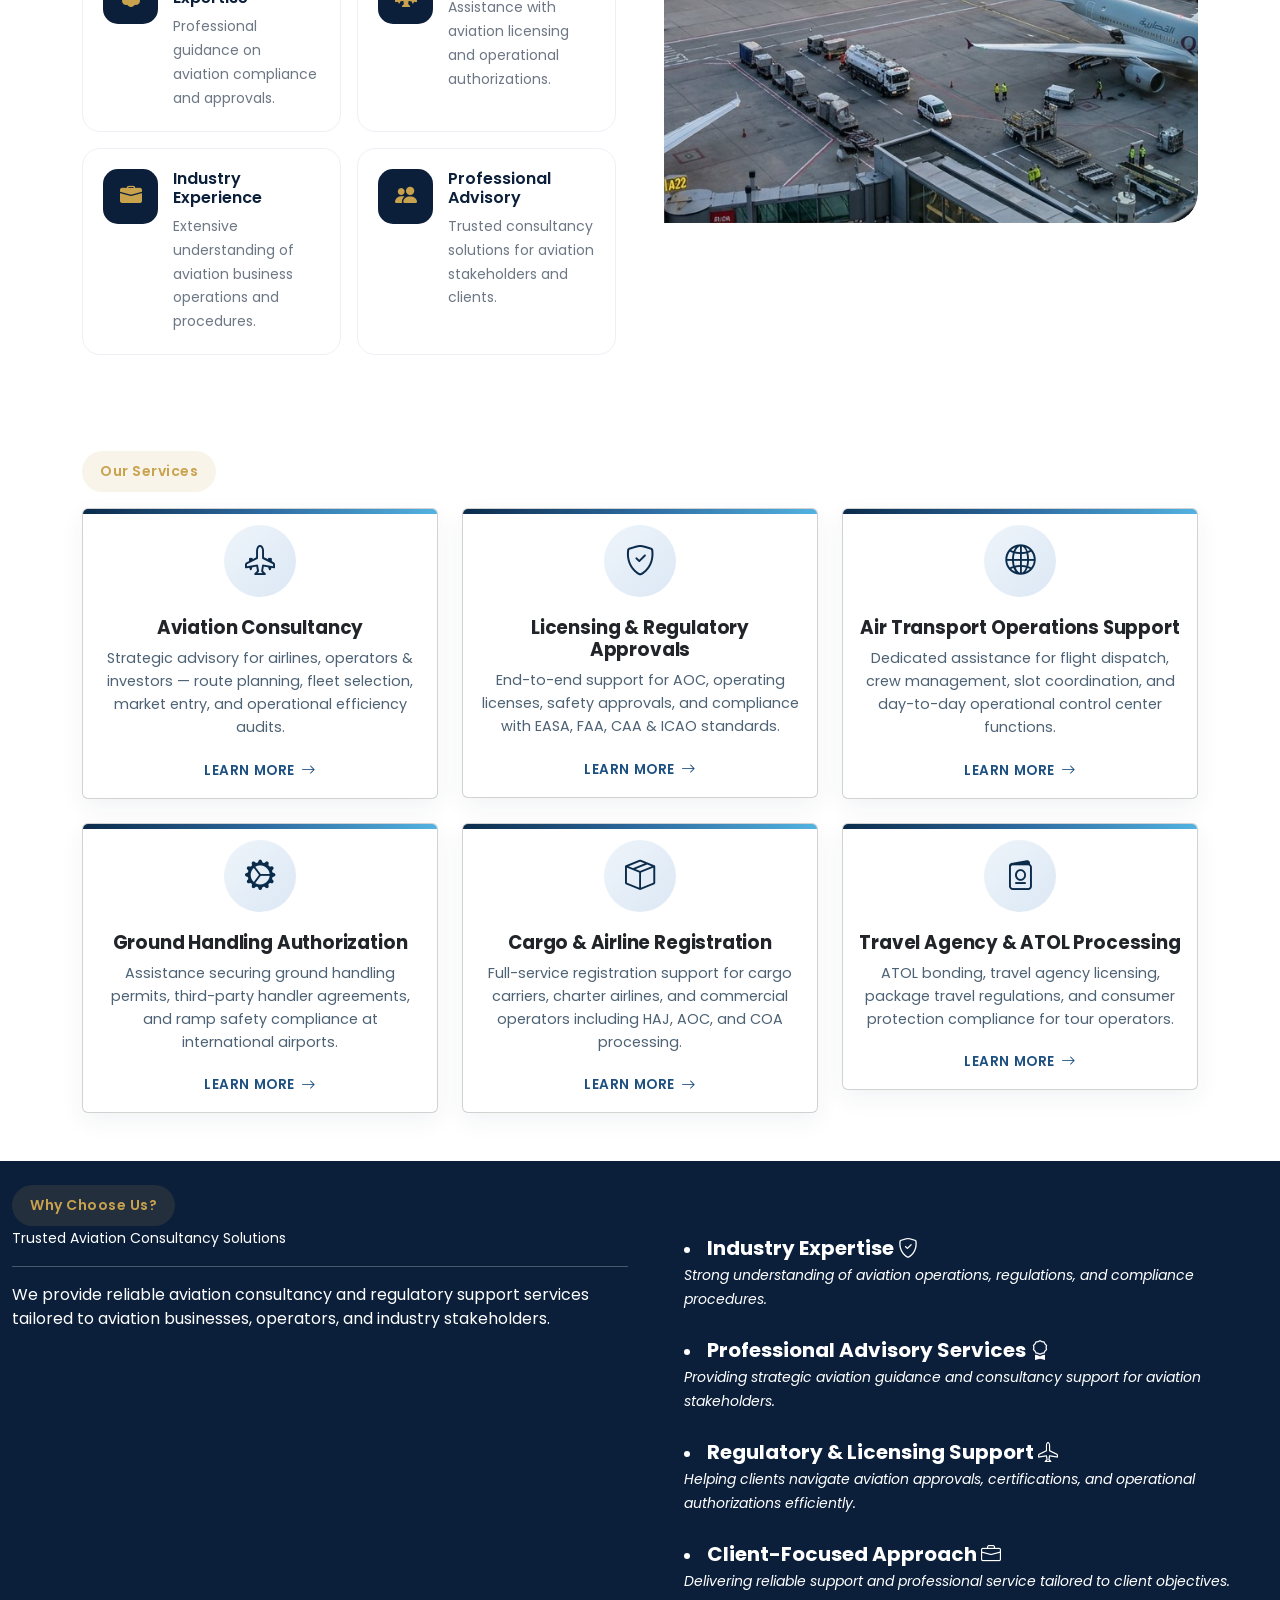
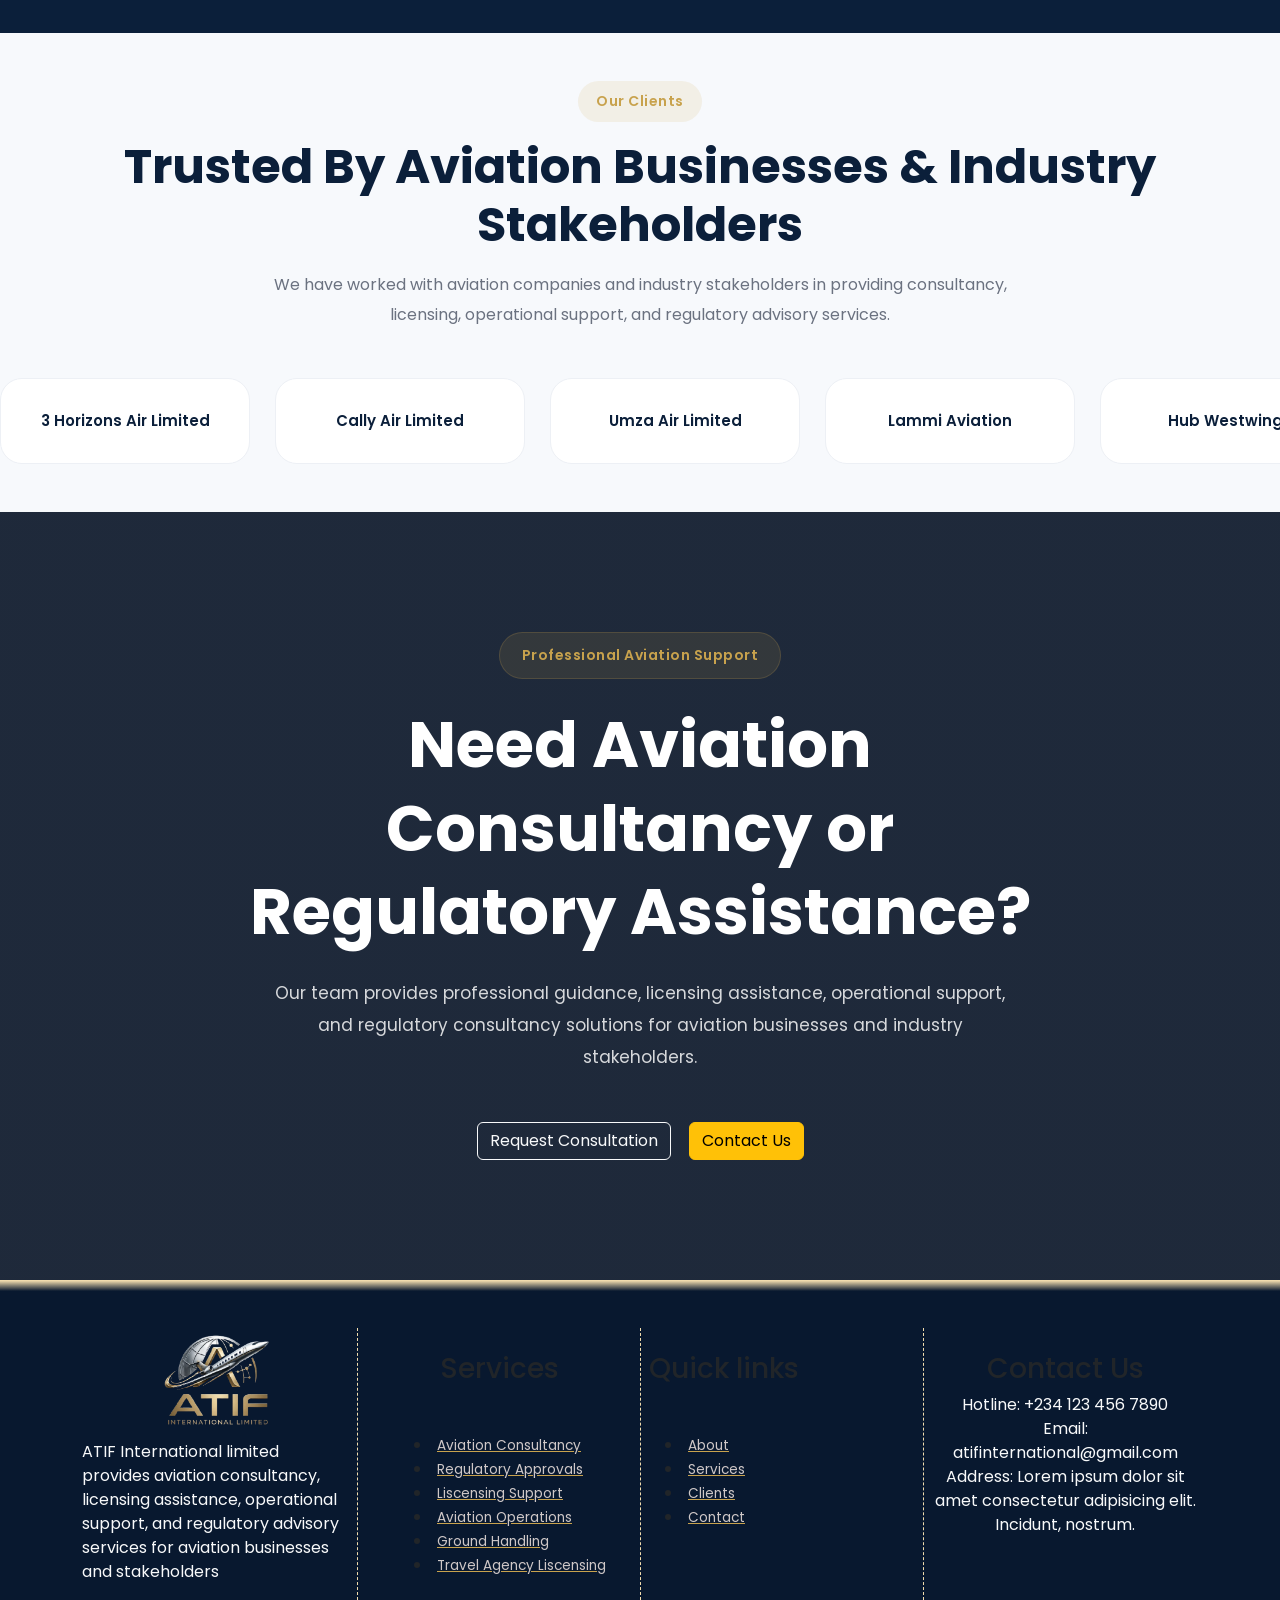
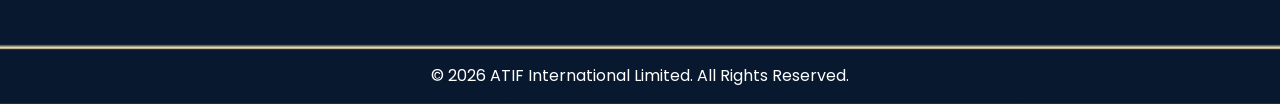
==== commit 20316361: "Add files via upload" ====
--- a/index.html
+++ b/index.html
@@ -17,7 +17,7 @@
     <div class="container-fluid">
         <!-- LOGO -->
 
-        <a href="#" class="navbar-brand"><img src="logo.png" alt="" style="width: 150px;"></a>
+        <a href="index.html" class="navbar-brand"><img src="logo.png" alt="" style="width: 120px;"></a>
 
         <!-- TOGGLER -->
         <button class="navbar-toggler" type="button" data-bs-toggle="offcanvas" data-bs-target="#mobileMenu">
@@ -28,24 +28,22 @@
         <div class="collapse navbar-collapse justify-content-end d-none d-lg-flex">
             <ul class="navbar-nav align-items-lg-center">
                 <li class="nav-item">
-                    <a class="nav-link active" href="#">Home</a>
+                    <a class="nav-link active" href="index.html">Home</a>
                 </li>
                 <li class="nav-item">
-                    <a class="nav-link" href="#">About</a>
+                    <a class="nav-link" href="about.html">About</a>
                 </li>
                 <li class="nav-item">
-                    <a class="nav-link" href="#">Services</a>
+                    <a class="nav-link" href="services.html">Services</a>
                 </li>
                 <li class="nav-item">
-                    <a class="nav-link" href="#">Clients</a>
+                    <a class="nav-link" href="client.html">Clients</a>
                 </li>
                 <li class="nav-item">
-                    <a class="nav-link" href="#">Contact</a>
+                    <a class="nav-link" href="contact.html">Contact</a>
                 </li>
                 <li class="nav-item ms-lg-3">
-                    <a class="nav-link consult-btn" href="#">
-                        Request Consultation
-                    </a>
+                    <a class="nav-link consult-btn" href="#">Request Consultation</a>
                 </li>
             </ul>
         </div>
@@ -76,6 +74,9 @@
             <li class="nav-item">
                 <a class="nav-link" href="#">Contact</a>
             </li>
+            <li class="nav-item text-center">
+                <a class="nav-link consult-btn" href="#">Request Consultation</a>
+            </li>
         </ul>
 
         <!-- MOBILE CONTACT -->
@@ -102,7 +103,7 @@
 
     <div>
         <h2> 
-            Aviation Consultancy & <br> Regulatory Solutions
+            Aviation Consultancy <br>& <br> Regulatory Solutions
         </h2>
 <br>
         <p>
@@ -357,22 +358,20 @@
         </div>
         <div class="col-md-6">
             <ul class="mt-5">
-                <li> <h4>Industry Expertise <i class="bi bi-shield-check"></i></h4>
-                    <i>Strong understanding of aviation operations, regulations, and compliance procedures.</i>
+                <li class="whyLi"><strong style="font-size: 20px;">Industry Expertise <i class="bi bi-shield-check"></i></strong> <br>
+                    <i><small>Strong understanding of aviation operations, regulations, and compliance procedures.</small></i>
                 </li> <br>
-                <li> <h4>Professional Advisory Services <i class="bi bi-award"></i></h4>
-                    <i>Providing strategic aviation guidance and consultancy support for aviation stakeholders.</i>
+                <li class="whyLi"><strong style="font-size: 20px;">Professional Advisory Services <i class="bi bi-award"></i></strong> <br>
+                    <i><small>Providing strategic aviation guidance and consultancy support for aviation stakeholders.</small></i>
                 </li> <br>
-                <li> <h4>Regulatory & Licensing Support <i class="bi bi-airplane"></i></h4>
-                    <i>Helping clients navigate aviation approvals, certifications, and operational authorizations efficiently.</i>
+                <li class="whyLi"><strong style="font-size: 20px;">Regulatory & Licensing Support <i class="bi bi-airplane"></i></strong> <br>
+                    <i><small>Helping clients navigate aviation approvals, certifications, and operational authorizations efficiently.</small></i>
                 </li> <br>
-                <li> <h4>Client-Focused Approach <i class="bi bi-briefcase"></i></h4>
-                    <i>Delivering reliable support and professional service tailored to client objectives.</i>
+                <li class="whyLi"><strong style="font-size: 20px;">Client-Focused Approach <i class="bi bi-briefcase"></i></strong> <br>
+                    <i><small>Delivering reliable support and professional service tailored to client objectives.</small></i>
                 </li>
             </ul>
     </div>
-    
-    
 </section>
 
 <section class="clients-section py-5">
@@ -537,26 +536,77 @@
     </div>
 </section>
 
-<script src="bootstrap-5.3.3-dist/js/bootstrap.bundle.min.js"></script>
-
-<script>
-
-    // NAVBAR SCROLL EFFECT
-
-    window.addEventListener('scroll', function(){
-
-        const navbar = document.querySelector('.custom-navbar');
-
-        if(window.scrollY > 50){
-            navbar.classList.add('scrolled');
-        } else{
-            navbar.classList.remove('scrolled');
-        }
-
-    });
-
-</script>
-
-    <script src="atif.js"></script>
+<footer class="py-5">
+    <div class="container">
+        <div class="row g-3">
+            <div class="col-md-3">
+                <div class="text-center">
+                    <img src="logo.png" class="img-fluid" alt="" style="width: 200px;">
+                </div>
+                <p class="text-light">ATIF International limited provides aviation consultancy, licensing assistance, operational support, and regulatory advisory services for aviation businesses and stakeholders</p>
+            </div>
+            <div class="col-md-3 col-sm-6 col-6 divider">
+                <div class="text-md-center">
+                    <h3 class="mt-md-4">Services</h3>
+                    <div class="mt-md-5 text-start ms-lg-5">
+                        <li class="nav-item">
+                            <a class="footer-link" href="#">Aviation Consultancy</a>
+                        </li>
+                        <li class="nav-item">
+                            <a class="footer-link" href="#">Regulatory Approvals</a>
+                        </li>
+                        <li class="nav-item">
+                            <a class="footer-link" href="#">Liscensing Support</a>
+                        </li>
+                        <li class="nav-item">
+                            <a class="footer-link" href="#">Aviation Operations</a>
+                        </li>
+                        <li class="nav-item">
+                            <a class="footer-link" href="#">Ground Handling</a>
+                        </li>
+                        <li class="nav-item">
+                            <a class="footer-link" href="#">Travel Agency Liscensing</a>
+                        </li>
+                    </div>
+                </div>
+            </div>
+            <div class="col-md-3 col-sm-6 col-6 divider">
+                <div class="text-lg-start text-center">
+                    <h3 class="mt-md-4">Quick links</h3>
+                    <div class="mt-md-5 text-start ms-lg-3 ms-5">
+                        <li class="nav-item">
+                            <a class="footer-link" href="about.html">About</a>
+                        </li>
+                        <li class="nav-item">
+                            <a class="footer-link" href="services.html">Services</a>
+                        </li>
+                        <li class="nav-item">
+                            <a class="footer-link" href="clients.html">Clients</a>
+                        </li>
+                        <li class="nav-item">
+                            <a class="footer-link" href="contact.html">Contact</a>
+                        </li>
+                    </div>
+                </div>
+            </div>
+            <div class="col-md-3 divider">
+                <div class="text-center">
+                    <h3 class="mt-md-4">Contact Us</h3>
+                    <ul class="list-unstyled">
+                        <li class="text-light">Hotline: +234 123 456 7890</li>
+                        <li class="text-light">Email: atifinternational@gmail.com</li>
+                        <li class="text-light">Address: Lorem ipsum dolor sit amet consectetur adipisicing elit. Incidunt, nostrum.</li>
+                    </ul>
+                </div>
+            </div>
+        </div>
+    </div>
+</footer>
+<footer class="bottom-bar py-3 text-center text-white">
+    &copy; 2026 ATIF International Limited. All Rights Reserved.
+</footer>
+
+        <script src="atif.js"></script>
+        <script src="bootstrap-5.3.3-dist/js/bootstrap.bundle.min.js"></script>
 </body>
 </html>
--- a/style.css
+++ b/style.css
@@ -88,7 +88,9 @@
         background:#fff;
         transform:translateY(-2px);
     }
-
+    @media(max-width: 576px) {
+        .consult-btn { padding-left: 12px; }
+    }
     /* =========================
         TOGGLER
     ========================== */
@@ -131,7 +133,7 @@
 
     .offcanvas .nav-link{
         font-size:18px;
-        padding:14px 0 !important;
+        padding:14px 0px !important;
         border-bottom:1px solid rgba(255,255,255,0.05);
         color: rgba(11, 31, 58, 0.92);
     }
@@ -671,4 +673,676 @@
             max-width:300px;
         }
 
+    }
+
+    footer {
+        background-image: linear-gradient(to top, #f1dcad 2%, #08182f 96%, #f1dcad);
+        background: linear-gradient(
+            to bottom, #f1dcad 0%, #f1dcad 0.2%, #08182f 3%, #08182f 99%, #f1dcad 99.9%, #f1dcad 100%
+        );
+    }
+    .footer-link {
+        font-size: .85em;
+        color: rgb(207, 200, 200);
+        text-decoration-color: #C8A24D;
+    }
+    .footer-link:hover { color: #C8A24D; text-decoration-color: white; transition: 0.1s;}
+    .divider {
+        border-left: 0.1px dashed #f1dcad;
+    }
+    @media (max-width: 767px) {
+        .divider {border: none;}
+    }
+    li {
+        list-style-position: inside;
+    }
+
+
+    /* ===================
+    ABOUT SECTION
+    =================== */
+    .about-hero{
+        position:relative;
+        padding:160px 0 120px;
+        background: url(airport-img.jpg);
+        background-size: cover;
+        background-position: center;
+        overflow: hidden;
+    }
+
+    .about-overlay{
+        position:absolute;
+        inset:0;
+        background:linear-gradient(rgba(6,18,37,.88),rgba(6,18,37,.88));
+    }
+
+    .hero-tag{
+        display:inline-block;
+        padding:12px 22px;
+        border-radius:50px;
+        background:rgba(200,162,77,.12);
+        border:1px solid rgba(200,162,77,.2);
+        color:#C8A24D;
+        font-size:14px;
+        font-weight:600;
+    }
+
+    .about-hero-title{
+        font-size:clamp(2.5rem, 5vw, 5rem);
+        font-weight:700;
+        line-height:1.25;
+        color:#fff;
+    }
+
+    .about-hero-text{
+        max-width:760px;
+        margin-inline:auto;
+        color:rgba(255,255,255,.8);
+        line-height:1.9;
+        font-size:17px;
+    }
+
+    /* =========================
+        COMPANY INTRO
+    ========================== */
+
+    .company-intro{
+        background:#fff;
+    }
+
+    .intro-image{
+        overflow:hidden;
+        border-radius:28px;
+    }
+
+    .intro-image img{
+        width:100%;
+        height:620px;
+        object-fit:cover;
+        border-radius:28px;
+    }
+
+    .intro-title{
+        font-size:clamp(2rem, 4vw, 3rem);
+        font-weight:700;
+        line-height:1.3;
+        color:#0B1F3A;
+    }
+
+    .intro-text{
+        color:#667085;
+        line-height:1.9;
+        font-size:16px;
+    }
+
+    /* =========================
+        STATS
+    ========================== */
+
+    .stat-box{
+        background:#f7f9fc;
+        padding:30px 25px;
+        border-radius:22px;
+        text-align:center;
+        height:100%;
+    }
+
+    .stat-box h3{
+        font-size:2.2rem;
+        font-weight:700;
+        color:#0B1F3A;
+        margin-bottom:10px;
+    }
+
+    .stat-box p{
+        margin:0;
+        color:#667085;
+        line-height:1.7;
+    }
+
+    /* =========================
+        MISSION SECTION
+    ========================== */
+
+    .mission-section{
+        background:#f7f9fc;
+    }
+
+    .mission-card{
+        background:#fff;
+        border-radius:28px;
+        padding:40px 30px;
+        height:100%;
+        transition:.35s ease;
+        border:1px solid #edf0f5;
+    }
+
+    .mission-card:hover{
+        transform:translateY(-6px);
+
+        box-shadow:0 18px 40px rgba(0,0,0,.06);
+    }
+
+    .mission-icon{
+        width:75px;
+        height:75px;
+        border-radius:22px;
+
+        background:#0B1F3A;
+
+        color:#C8A24D;
+
+        display:flex;
+        align-items:center;
+        justify-content:center;
+
+        font-size:28px;
+
+        margin-bottom:25px;
+    }
+
+    .mission-card h3{
+        font-size:1.5rem;
+        font-weight:700;
+        color:#0B1F3A;
+        margin-bottom:18px;
+    }
+
+    .mission-card p{
+        color:#667085;
+        line-height:1.9;
+        margin:0;
+    }
+
+    /* =========================
+        RESPONSIVE
+    ========================== */
+
+    @media(max-width:991px){
+
+        .about-hero{
+            padding:140px 0 100px;
+        }
+
+        .intro-image img{
+            height:450px;
+        }
+
+    }
+
+    @media(max-width:768px){
+
+        .about-hero-text{
+            font-size:15px;
+        }
+
+        .intro-image img{
+            height:350px;
+        }
+
+        .mission-card{
+            padding:35px 25px;
+        }
+
+    }
+
+    
+    /* =========================
+        CAC SECTION
+    ========================== */
+
+    .cac-section{
+        background:#fff;
+    }
+
+    .cac-title{
+        font-size:clamp(2rem, 4vw, 3rem);
+        font-weight:700;
+        line-height:1.3;
+        color:#0B1F3A;
+    }
+
+    .cac-text{
+        color:#667085;
+        line-height:1.9;
+        font-size:16px;
+    }
+
+    /* =========================
+        COMPLIANCE BOX
+    ========================== */
+
+    .compliance-box{
+        display:flex;
+        align-items:center;
+        gap:14px;
+
+        background:#f7f9fc;
+
+        padding:18px 20px;
+
+        border-radius:18px;
+
+        transition:.35s ease;
+    }
+
+    .compliance-box:hover{
+        transform:translateY(-4px);
+    }
+
+    .compliance-box i{
+        font-size:22px;
+        color:#C8A24D;
+    }
+
+    .compliance-box span{
+        color:#0B1F3A;
+        font-weight:600;
+    }
+
+    /* =========================
+        CERTIFICATE CARD
+    ========================== */
+
+    .certificate-card{
+        background:#fff;
+
+        border-radius:28px;
+
+        overflow:hidden;
+
+        border:1px solid #edf0f5;
+
+        box-shadow:0 15px 40px rgba(0,0,0,.05);
+    }
+
+    .certificate-card img{
+        width:100%;
+        height:auto;
+        display:block;
+        cursor:pointer;
+        transition:.35s ease;
+    }
+
+    .certificate-card img:hover{
+        transform:scale(1.02);
+    }
+
+    .certificate-info{
+        padding:25px;
+        text-align:center;
+    }
+
+    .certificate-info h6{
+        margin-bottom:8px;
+        color:#0B1F3A;
+        font-weight:700;
+    }
+
+    .certificate-info p{
+        margin:0;
+        color:#667085;
+    }
+
+    /* =========================
+        IMAGE MODAL
+    ========================== */
+
+    .certificate-modal{
+        position:fixed;
+        inset:0;
+
+        background:rgba(0,0,0,.88);
+
+        display:none;
+
+        align-items:center;
+        justify-content:center;
+
+        z-index:99999;
+
+        padding:20px;
+    }
+
+    .certificate-modal.show{
+        display:flex;
+    }
+
+    .modal-image{
+        max-width:90%;
+        max-height:90vh;
+        border-radius:12px;
+    }
+
+    .close-modal{
+        position:absolute;
+        top:30px;
+        right:40px;
+
+        color:#fff;
+
+        font-size:45px;
+
+        cursor:pointer;
+    }
+
+    /* =========================
+        FAQ SECTION
+    ========================== */
+
+    .faq-section{
+        background:#f7f9fc;
+    }
+
+    .faq-title{
+        font-size:clamp(2rem, 4vw, 3rem);
+        font-weight:700;
+        color:#0B1F3A;
+    }
+
+    .faq-text{
+        max-width:760px;
+        margin:auto;
+
+        color:#667085;
+        line-height:1.9;
+    }
+
+    /* =========================
+        ACCORDION
+    ========================== */
+
+    .custom-accordion .accordion-item{
+        border:none;
+        border-radius:22px !important;
+
+        overflow:hidden;
+
+        margin-bottom:20px;
+
+        box-shadow:0 10px 30px rgba(0,0,0,.04);
+    }
+
+    .custom-accordion .accordion-button{
+        background:#fff;
+
+        padding:24px 28px;
+
+        font-weight:600;
+
+        color:#0B1F3A;
+
+        box-shadow:none;
+    }
+
+    .custom-accordion .accordion-button:not(.collapsed){
+        background:#0B1F3A;
+        color:#fff;
+    }
+
+    .custom-accordion .accordion-body{
+        padding:24px 28px;
+
+        color:#667085;
+
+        line-height:1.9;
+
+        background:#fff;
+    }
+
+    /* =========================
+        RESPONSIVE
+    ========================== */
+
+    @media(max-width:768px){
+
+        .certificate-info{
+            padding:20px;
+        }
+
+        .close-modal{
+            right:20px;
+            top:20px;
+        }
+
+        .custom-accordion .accordion-button{
+            padding:20px;
+            font-size:15px;
+        }
+
+        .custom-accordion .accordion-body{
+            padding:20px;
+            font-size:15px;
+        }
+
+    }
+
+     /* =========================
+        WHY WORK WITH US
+    ========================== */
+
+    .why-work-section{
+        background:#f7f9fc;
+    }
+
+    .why-title{
+        font-size:clamp(2rem, 4vw, 3rem);
+        font-weight:700;
+        color:#0B1F3A;
+    }
+
+    .why-text{
+        max-width:760px;
+        margin:auto;
+
+        color:#667085;
+        line-height:1.9;
+    }
+
+    /* =========================
+        WHY CARD
+    ========================== */
+
+    .why-card{
+        background:#fff;
+
+        border-radius:28px;
+
+        padding:40px 30px;
+
+        text-align:center;
+
+        height:100%;
+
+        border:1px solid #edf0f5;
+
+        transition:.35s ease;
+    }
+
+    .why-card:hover{
+        transform:translateY(-8px);
+
+        box-shadow:0 18px 40px rgba(0,0,0,.06);
+    }
+
+    .why-icon{
+        width:80px;
+        height:80px;
+
+        margin:auto auto 25px;
+
+        border-radius:24px;
+
+        background:#0B1F3A;
+
+        color:#C8A24D;
+
+        display:flex;
+        align-items:center;
+        justify-content:center;
+
+        font-size:30px;
+    }
+
+    .why-card h4{
+        font-size:1.3rem;
+        font-weight:700;
+
+        color:#0B1F3A;
+
+        margin-bottom:18px;
+    }
+
+    .why-card p{
+        color:#667085;
+        line-height:1.9;
+        margin:0;
+    }
+
+    /* =========================
+        PROCESS SECTION
+    ========================== */
+
+    .process-section{
+        background:#fff;
+    }
+
+    .process-title{
+        font-size:clamp(2rem, 4vw, 3rem);
+        font-weight:700;
+        color:#0B1F3A;
+    }
+
+    .process-text{
+        max-width:760px;
+        margin:auto;
+
+        color:#667085;
+        line-height:1.9;
+    }
+
+    /* =========================
+        PROCESS WRAPPER
+    ========================== */
+
+    .process-wrapper{
+        position:relative;
+
+        max-width:950px;
+
+        margin:auto;
+    }
+
+    .process-wrapper::before{
+        content:'';
+
+        position:absolute;
+
+        left:35px;
+        top:0;
+
+        width:2px;
+        height:100%;
+
+        background:#dbe2ea;
+    }
+
+    /* =========================
+        PROCESS ITEM
+    ========================== */
+
+    .process-item{
+        position:relative;
+
+        display:flex;
+
+        gap:30px;
+
+        margin-bottom:50px;
+    }
+
+    .process-item:last-child{
+        margin-bottom:0;
+    }
+
+    .process-number{
+        width:72px;
+        height:72px;
+
+        min-width:72px;
+
+        border-radius:50%;
+
+        background:#0B1F3A;
+
+        color:#C8A24D;
+
+        font-size:22px;
+        font-weight:700;
+
+        display:flex;
+        align-items:center;
+        justify-content:center;
+
+        position:relative;
+        z-index:2;
+    }
+
+    .process-content{
+        background:#f7f9fc;
+
+        padding:30px;
+
+        border-radius:24px;
+
+        flex:1;
+    }
+
+    .process-content h4{
+        color:#0B1F3A;
+
+        font-weight:700;
+
+        margin-bottom:15px;
+    }
+
+    .process-content p{
+        color:#667085;
+
+        line-height:1.9;
+
+        margin:0;
+    }
+
+    /* =========================
+        RESPONSIVE
+    ========================== */
+
+    @media(max-width:768px){
+
+        .why-card{
+            padding:35px 25px;
+        }
+
+        .process-wrapper::before{
+            left:30px;
+        }
+
+        .process-item{
+            gap:20px;
+        }
+
+        .process-number{
+            width:60px;
+            height:60px;
+
+            min-width:60px;
+
+            font-size:18px;
+        }
+
+        .process-content{
+            padding:25px 20px;
+        }
+
     }
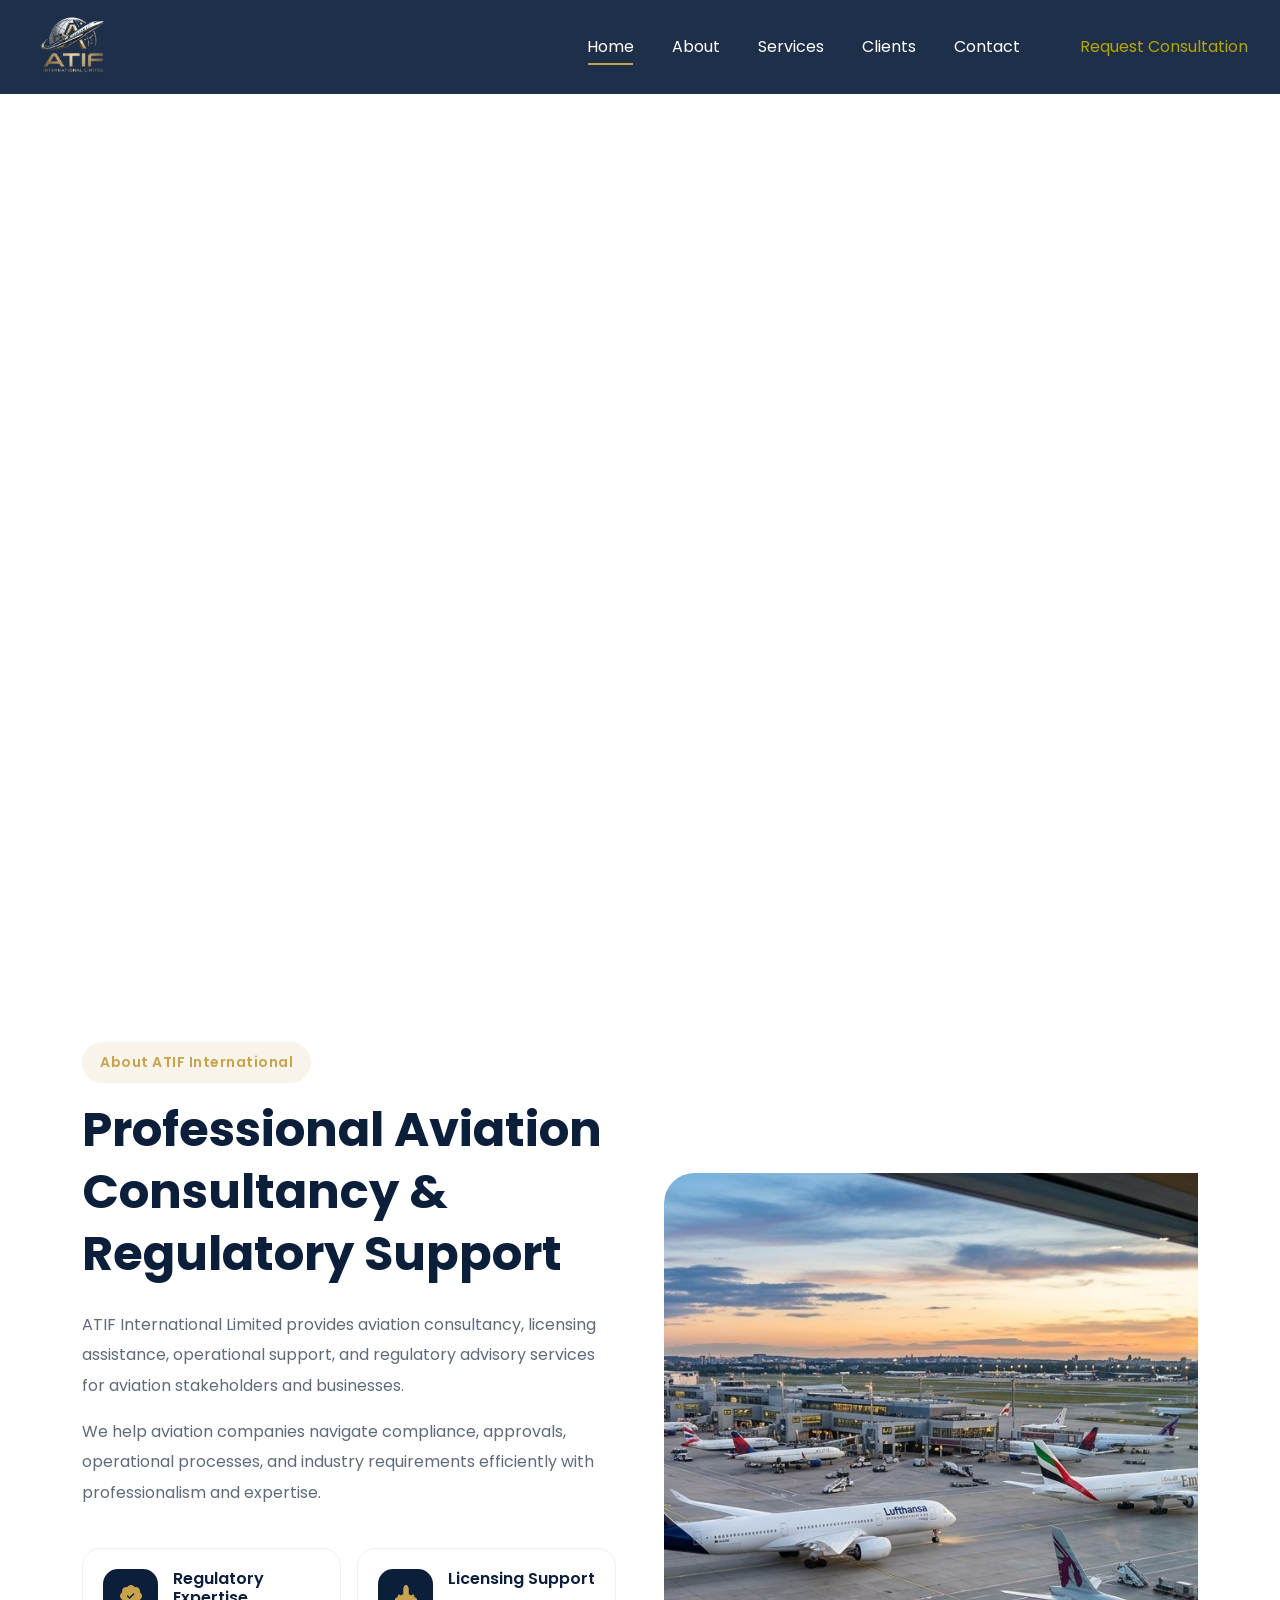
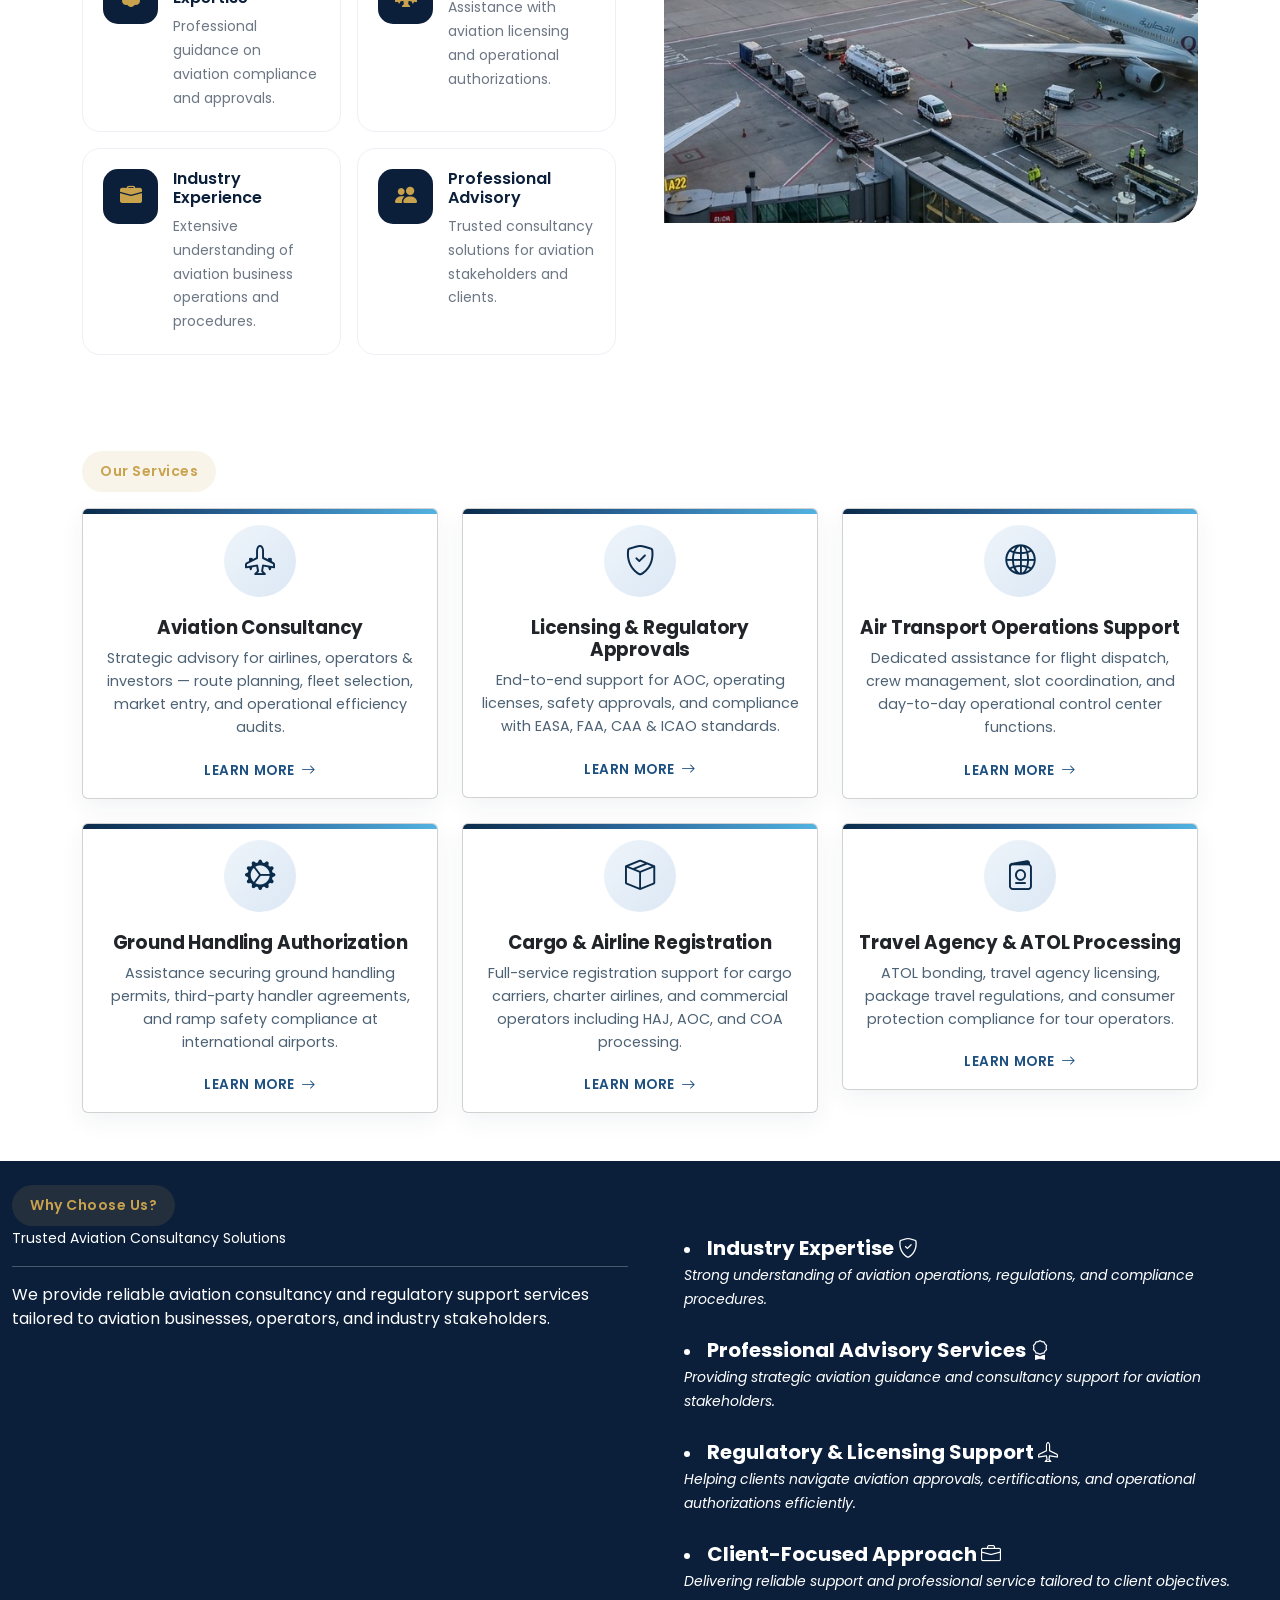
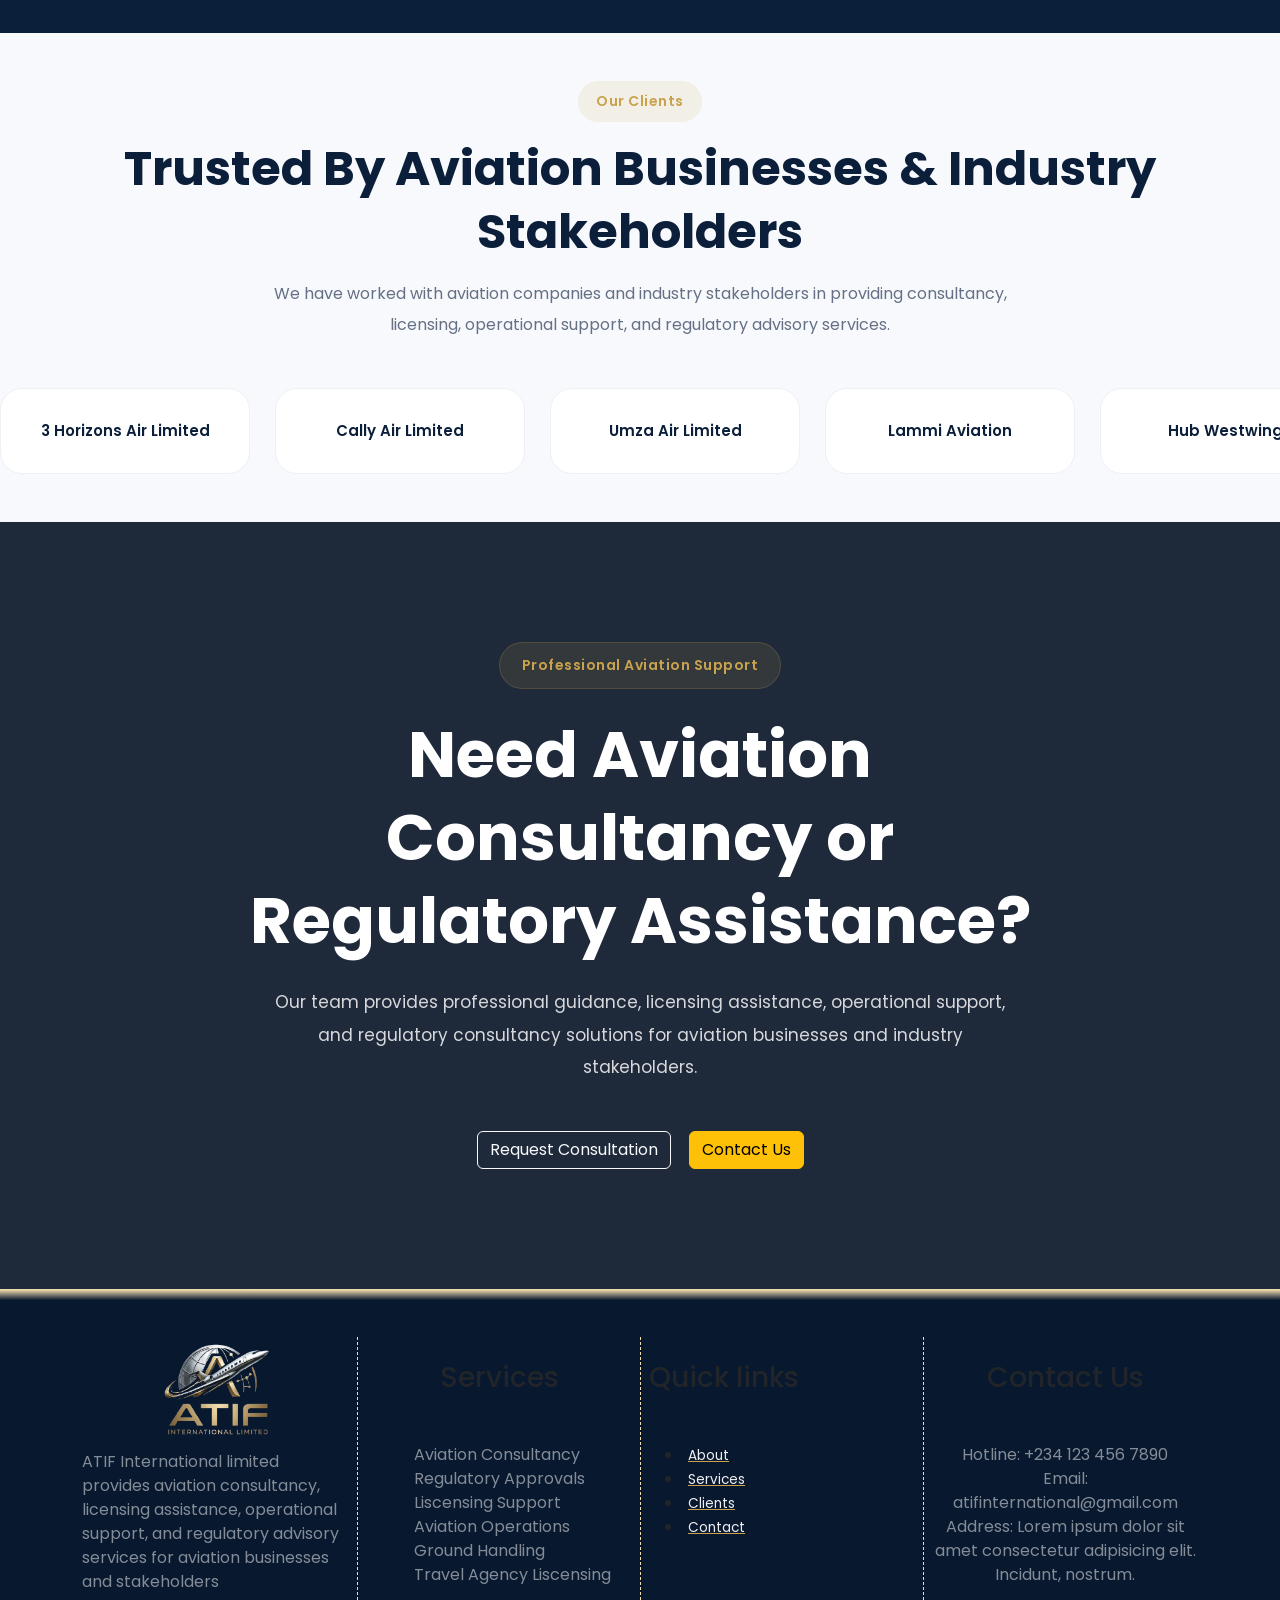
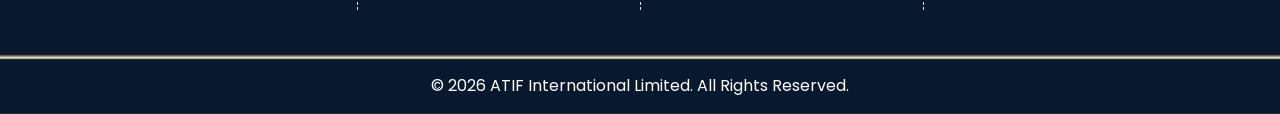
==== commit d17f0dd4: "Add files via upload" ====
--- a/index.html
+++ b/index.html
@@ -3,7 +3,7 @@
 <head>
     <meta charset="UTF-8">
     <meta name="viewport" content="width=device-width, initial-scale=1.0">
-    <title>Document</title>
+    <title>ATIF International Limited</title>
     <link rel="stylesheet" href="style.css">
     <link rel="stylesheet" href="bootstrap-5.3.3-dist/css/bootstrap.min.css">
     <link rel="stylesheet" href="https://cdn.jsdelivr.net/npm/bootstrap-icons@1.11.3/font/bootstrap-icons.min.css">
@@ -37,13 +37,13 @@
                     <a class="nav-link" href="services.html">Services</a>
                 </li>
                 <li class="nav-item">
-                    <a class="nav-link" href="client.html">Clients</a>
+                    <a class="nav-link" href="clients.html">Clients</a>
                 </li>
                 <li class="nav-item">
                     <a class="nav-link" href="contact.html">Contact</a>
                 </li>
                 <li class="nav-item ms-lg-3">
-                    <a class="nav-link consult-btn" href="#">Request Consultation</a>
+                    <a class="nav-link consult-btn" href="contact.html#contact-form">Request Consultation</a>
                 </li>
             </ul>
         </div>
@@ -60,22 +60,22 @@
     <div class="offcanvas-body">
         <ul class="navbar-nav ms-3">
             <li class="nav-item">
-                <a class="nav-link active" href="#">Home</a>
+                <a class="nav-link active" href="index.html">Home</a>
             </li>
             <li class="nav-item">
-                <a class="nav-link" href="#">About</a>
+                <a class="nav-link" href="about.html">About</a>
             </li>
             <li class="nav-item">
-                <a class="nav-link" href="#">Services</a>
+                <a class="nav-link" href="services.html">Services</a>
             </li>
             <li class="nav-item">
-                <a class="nav-link" href="#">Clients</a>
+                <a class="nav-link" href="clients.html">Clients</a>
             </li>
             <li class="nav-item">
-                <a class="nav-link" href="#">Contact</a>
+                <a class="nav-link" href="contact.html">Contact</a>
             </li>
             <li class="nav-item text-center">
-                <a class="nav-link consult-btn" href="#">Request Consultation</a>
+                <a class="nav-link consult-btn" href="contact.html#contact-form">Request Consultation</a>
             </li>
         </ul>
 
@@ -88,17 +88,17 @@
             </p>
             <p>
                 <i class="bi bi-telephone-fill"></i>
-                +234 000 000 0000
+                +234 802 077 3366
             </p>
             <p>
                 <i class="bi bi-geo-alt-fill"></i>
-                Ikeja, Nigeria
+                Ikeja, Lagos State, Nigeria
             </p>
         </div>
     </div>
 </div>
 
-<!-- DEMO HERO -->
+<!-- HERO -->
 <section class="hero">
 
     <div>
@@ -270,7 +270,7 @@
           </div>
           <h5 class="card-title">Aviation Consultancy</h5>
           <p class="card-text">Strategic advisory for airlines, operators &amp; investors — route planning, fleet selection, market entry, and operational efficiency audits.</p>
-          <a href="#" class="card-link">Learn more <i class="bi bi-arrow-right"></i></a>
+          <a href="services.html" class="card-link">Learn more <i class="bi bi-arrow-right"></i></a>
         </div>
       </div>
     </div>
@@ -284,7 +284,7 @@
           </div>
           <h5 class="card-title">Licensing &amp; Regulatory Approvals</h5>
           <p class="card-text">End-to-end support for AOC, operating licenses, safety approvals, and compliance with EASA, FAA, CAA &amp; ICAO standards.</p>
-          <a href="#" class="card-link">Learn more <i class="bi bi-arrow-right"></i></a>
+          <a href="services.html" class="card-link">Learn more <i class="bi bi-arrow-right"></i></a>
         </div>
       </div>
     </div>
@@ -298,7 +298,7 @@
           </div>
           <h5 class="card-title">Air Transport Operations Support</h5>
           <p class="card-text">Dedicated assistance for flight dispatch, crew management, slot coordination, and day-to-day operational control center functions.</p>
-          <a href="#" class="card-link">Learn more <i class="bi bi-arrow-right"></i></a>
+          <a href="services.html" class="card-link">Learn more <i class="bi bi-arrow-right"></i></a>
         </div>
       </div>
     </div>
@@ -312,7 +312,7 @@
           </div>
           <h5 class="card-title">Ground Handling Authorization</h5>
           <p class="card-text">Assistance securing ground handling permits, third-party handler agreements, and ramp safety compliance at international airports.</p>
-          <a href="#" class="card-link">Learn more <i class="bi bi-arrow-right"></i></a>
+          <a href="services.html" class="card-link">Learn more <i class="bi bi-arrow-right"></i></a>
         </div>
       </div>
     </div>
@@ -326,7 +326,7 @@
           </div>
           <h5 class="card-title">Cargo &amp; Airline Registration</h5>
           <p class="card-text">Full-service registration support for cargo carriers, charter airlines, and commercial operators including HAJ, AOC, and COA processing.</p>
-          <a href="#" class="card-link">Learn more <i class="bi bi-arrow-right"></i></a>
+          <a href="services.html" class="card-link">Learn more <i class="bi bi-arrow-right"></i></a>
         </div>
       </div>
     </div>
@@ -340,7 +340,7 @@
           </div>
           <h5 class="card-title">Travel Agency &amp; ATOL Processing</h5>
           <p class="card-text">ATOL bonding, travel agency licensing, package travel regulations, and consumer protection compliance for tour operators.</p>
-          <a href="#" class="card-link">Learn more <i class="bi bi-arrow-right"></i></a>
+          <a href="services.html" class="card-link">Learn more <i class="bi bi-arrow-right"></i></a>
         </div>
       </div>
     </div>
@@ -523,12 +523,8 @@
 
                     <!-- BUTTONS -->
                     <div class="cta-buttons mt-5">
-                        <a href="#" class="btn btn-outline-light cta-btn-light">
-                            Request Consultation
-                        </a>
-                        <a href="#" class="btn btn-warning cta-btn-outline">
-                            Contact Us
-                        </a>
+                        <a href="contact.html#contact-form" class="btn btn-outline-light cta-btn-light">Request Consultation</a>
+                        <a href="contact.html" class="btn btn-warning cta-btn-outline">Contact Us</a>
                     </div>
                 </div>
             </div>
@@ -543,30 +539,20 @@
                 <div class="text-center">
                     <img src="logo.png" class="img-fluid" alt="" style="width: 200px;">
                 </div>
-                <p class="text-light">ATIF International limited provides aviation consultancy, licensing assistance, operational support, and regulatory advisory services for aviation businesses and stakeholders</p>
+                <p class="text-white-50">ATIF International limited provides aviation consultancy, licensing assistance, operational support, and regulatory advisory services for aviation businesses and stakeholders</p>
             </div>
             <div class="col-md-3 col-sm-6 col-6 divider">
                 <div class="text-md-center">
                     <h3 class="mt-md-4">Services</h3>
-                    <div class="mt-md-5 text-start ms-lg-5">
-                        <li class="nav-item">
-                            <a class="footer-link" href="#">Aviation Consultancy</a>
-                        </li>
-                        <li class="nav-item">
-                            <a class="footer-link" href="#">Regulatory Approvals</a>
-                        </li>
-                        <li class="nav-item">
-                            <a class="footer-link" href="#">Liscensing Support</a>
-                        </li>
-                        <li class="nav-item">
-                            <a class="footer-link" href="#">Aviation Operations</a>
-                        </li>
-                        <li class="nav-item">
-                            <a class="footer-link" href="#">Ground Handling</a>
-                        </li>
-                        <li class="nav-item">
-                            <a class="footer-link" href="#">Travel Agency Liscensing</a>
-                        </li>
+                    <div class="mt-md-5 text-start ms-lg-5 text-white-50">
+                        <ul class="list-unstyled">
+                            <li class="nav-item"> Aviation Consultancy</li>
+                            <li class="nav-item">Regulatory Approvals</li>
+                            <li class="nav-item">Liscensing Support</li>
+                            <li class="nav-item">Aviation Operations</li>
+                            <li class="nav-item">Ground Handling</li>
+                            <li class="nav-item">Travel Agency Liscensing</li>
+                        </ul>
                     </div>
                 </div>
             </div>
@@ -592,10 +578,10 @@
             <div class="col-md-3 divider">
                 <div class="text-center">
                     <h3 class="mt-md-4">Contact Us</h3>
-                    <ul class="list-unstyled">
-                        <li class="text-light">Hotline: +234 123 456 7890</li>
-                        <li class="text-light">Email: atifinternational@gmail.com</li>
-                        <li class="text-light">Address: Lorem ipsum dolor sit amet consectetur adipisicing elit. Incidunt, nostrum.</li>
+                    <ul class="list-unstyled text-white-50 mt-md-5">
+                        <li>Hotline: +234 123 456 7890</li>
+                        <li>Email: atifinternational@gmail.com</li>
+                        <li>Address: Lorem ipsum dolor sit amet consectetur adipisicing elit. Incidunt, nostrum.</li>
                     </ul>
                 </div>
             </div>
--- a/style.css
+++ b/style.css
@@ -17,6 +17,7 @@
         box-sizing:border-box;
         font-family:'Poppins', sans-serif;
     }
+     
 
     body{
         background:#f8f9fa;
@@ -683,7 +684,7 @@
     }
     .footer-link {
         font-size: .85em;
-        color: rgb(207, 200, 200);
+        color: #efeff1;
         text-decoration-color: #C8A24D;
     }
     .footer-link:hover { color: #C8A24D; text-decoration-color: white; transition: 0.1s;}
@@ -703,8 +704,18 @@
     =================== */
     .about-hero{
         position:relative;
-        padding:160px 0 120px;
+        padding: 0px 0 120px;
         background: url(airport-img.jpg);
+        height: 52vh;
+        background-size: cover;
+        background-position: center;
+        overflow: hidden;
+    }
+    .about-cl-hero {
+        position:relative;
+        /* padding:160px 0 120px; */
+        background: url(clients.jpg);
+        height: 52vh;
         background-size: cover;
         background-position: center;
         overflow: hidden;
@@ -714,6 +725,7 @@
         position:absolute;
         inset:0;
         background:linear-gradient(rgba(6,18,37,.88),rgba(6,18,37,.88));
+        height: 52vh;
     }
 
     .hero-tag{
@@ -728,8 +740,8 @@
     }
 
     .about-hero-title{
-        font-size:clamp(2.5rem, 5vw, 5rem);
-        font-weight:700;
+        font-size:clamp(2.5rem, 5rem);
+        font-weight:500;
         line-height:1.25;
         color:#fff;
     }
@@ -861,7 +873,10 @@
     @media(max-width:991px){
 
         .about-hero{
-            padding:140px 0 100px;
+            padding:50px 0 2px;
+        }
+        .about-cl-hero{
+            padding:50px 0 2px;
         }
 
         .intro-image img{
@@ -875,6 +890,8 @@
         .about-hero-text{
             font-size:15px;
         }
+        .about-hero {height: 30vh;}
+        .about-cl-hero {height: 30vh;}
 
         .intro-image img{
             height:350px;
@@ -884,6 +901,14 @@
             padding:35px 25px;
         }
 
+    }
+    @media (max-width: 575px) {
+        .about-hero { height: 40vh; }
+        .about-cl-hero { height: 40vh; }
+    }
+    @media (max-width: 311px) {
+        .about-hero {height: 50vh;}
+        .about-cl-hero {height: 50vh;}
     }
 
     
@@ -1345,4 +1370,417 @@
             padding:25px 20px;
         }
 
+    }
+
+    /* =========================
+        CLIENTS INTRO
+    ========================== */
+
+    .clients-intro{
+        background:#fff;
+    }
+
+    .clients-title{
+        font-size:clamp(2rem, 4vw, 3rem);
+        font-weight:700;
+        line-height:1.3;
+        color:#0B1F3A;
+    }
+
+    .clients-text{
+        color:#667085;
+        line-height:1.9;
+        font-size:16px;
+    }
+
+    /* =========================
+        CLIENTS IMAGE
+    ========================== */
+
+    .clients-image{
+        overflow:hidden;
+        border-radius:28px;
+    }
+
+    .clients-image img{
+        width:100%;
+        height:600px;
+        object-fit:cover;
+        border-radius:28px;
+    }
+
+    /* =========================
+        STATS
+    ========================== */
+
+    .client-stat{
+        background:#f7f9fc;
+
+        padding:30px 25px;
+
+        border-radius:22px;
+
+        text-align:center;
+    }
+
+    .client-stat h3{
+        font-size:2rem;
+        font-weight:700;
+
+        color:#0B1F3A;
+
+        margin-bottom:10px;
+    }
+
+    .client-stat p{
+        margin:0;
+
+        color:#667085;
+    }
+
+    /* =========================
+        CLIENT GRID SECTION
+    ========================== */
+
+    .clients-grid-section{
+        background:#efeff1;
+    }
+
+    .grid-title{
+        font-size:clamp(2rem, 4vw, 3rem);
+        font-weight:700;
+        color:#0B1F3A;
+    }
+
+    /* =========================
+        CLIENT CARD
+    ========================== */
+
+    .client-card{
+        background:#fff;
+
+        border-radius:28px;
+
+        padding:35px 25px;
+
+        text-align:center;
+
+        height:100%;
+
+        border:1px solid #edf0f5;
+
+        transition:.35s ease;
+    }
+
+    .client-card:hover{
+        transform:translateY(-8px);
+
+        box-shadow:0 18px 40px rgba(0,0,0,.06);
+    }
+
+    .client-logo{
+        width:110px;
+        height:110px;
+
+        margin:0 auto 25px;
+
+        border-radius:24px;
+
+        background:#f7f9fc;
+
+        display:flex;
+        align-items:center;
+        justify-content:center;
+
+        overflow:hidden;
+    }
+
+    .client-logo img{
+        width:70%;
+        object-fit:contain;
+    }
+
+    .client-card h5{
+        font-size:1.15rem;
+        font-weight:700;
+
+        color:#0B1F3A;
+
+        margin-bottom:10px;
+    }
+
+    .client-card p{
+        margin:0;
+
+        color:#667085;
+    }
+
+    /* =========================
+        RESPONSIVE
+    ========================== */
+
+    @media(max-width:991px){
+
+        .clients-image img{
+            height:450px;
+        }
+
+    }
+
+    @media(max-width:768px){
+
+        .clients-image img{
+            height:350px;
+        }
+
+        .client-card{
+            padding:30px 20px;
+        }
+
+        .client-logo{
+            width:95px;
+            height:95px;
+        }
+
+    }
+
+    /* =========================
+        CONTACT HERO
+    ========================== */
+
+    .contact-hero{
+        position:relative;
+
+        min-height:40vh;
+
+        display:flex;
+        align-items:center;
+
+        padding:120px 0 80px;
+
+        background:
+        url('https://images.unsplash.com/photo-1436491865332-7a61a109cc05?q=80&w=1600&auto=format&fit=crop');
+
+        background-size:cover;
+        background-position:center;
+    }
+
+    .contact-overlay{
+        position:absolute;
+        inset:0;
+
+        background:
+        linear-gradient(
+            rgba(6,18,37,.88),
+            rgba(6,18,37,.88)
+        );
+    }
+
+    .contact-title{
+        font-size:clamp(2.5rem, 5vw, 4.5rem);
+
+        font-weight:700;
+
+        color:#fff;
+    }
+
+    .contact-text{
+        max-width:720px;
+
+        margin:auto;
+
+        color:rgba(255,255,255,.8);
+
+        line-height:1.9;
+    }
+
+    /* =========================
+        MAP
+    ========================== */
+
+    .map-section iframe{
+        width:100%;
+        height:450px;
+
+        border:0;
+
+        filter:grayscale(.2);
+    }
+
+    /* =========================
+        CONTACT SECTION
+    ========================== */
+
+    .contact-section{
+        background:#f7f9fc;
+    }
+
+    .contact-form-wrapper,
+    .contact-info-wrapper{
+        background:#fff;
+
+        padding:45px;
+
+        border-radius:28px;
+
+        height:100%;
+    }
+
+    .form-title,
+    .info-title{
+        font-size:clamp(2rem, 4vw, 2.7rem);
+
+        font-weight:700;
+
+        color:#0B1F3A;
+    }
+
+    /* =========================
+        FORM INPUTS
+    ========================== */
+
+    .custom-input{
+        border:none;
+
+        background:#f7f9fc;
+
+        border-radius:18px;
+
+        padding:18px 20px;
+
+        color:#0B1F3A;
+
+        box-shadow:none !important;
+    }
+
+    .custom-input:focus{
+        background:#f7f9fc;
+
+        border:1px solid #C8A24D;
+    }
+
+    textarea.custom-input{
+        resize:none;
+    }
+
+    /* =========================
+        BUTTON
+    ========================== */
+
+    .contact-btn{
+        border:none;
+
+        background:#0B1F3A;
+
+        color:#fff;
+
+        padding:18px 40px;
+
+        border-radius:18px;
+
+        font-weight:600;
+
+        transition:.35s ease;
+    }
+
+    .contact-btn:hover{
+        background:#C8A24D;
+
+        transform:translateY(-3px);
+    }
+
+    /* =========================
+        INFO CARD
+    ========================== */
+
+    .info-card{
+        display:flex;
+
+        gap:20px;
+
+        background:#f7f9fc;
+
+        padding:24px;
+
+        border-radius:22px;
+
+        margin-top:22px;
+    }
+
+    .info-icon{
+        width:65px;
+        height:65px;
+
+        min-width:65px;
+
+        border-radius:18px;
+
+        background:#0B1F3A;
+
+        color:#C8A24D;
+
+        display:flex;
+        align-items:center;
+        justify-content:center;
+
+        font-size:24px;
+    }
+
+    .info-card h5{
+        font-weight:700;
+
+        color:#0B1F3A;
+
+        margin-bottom:8px;
+    }
+
+    .info-card p{
+        margin:0;
+
+        color:#667085;
+
+        line-height:1.8;
+    }
+
+    /* =========================
+        RESPONSIVE
+    ========================== */
+
+    @media(max-width:991px){
+
+        .contact-form-wrapper,
+        .contact-info-wrapper{
+            padding:35px;
+        }
+
+    }
+
+    @media(max-width:768px){
+
+        .contact-hero{
+            min-height:35vh;
+        }
+
+        .map-section iframe{
+            height:350px;
+        }
+
+        .contact-form-wrapper,
+        .contact-info-wrapper{
+            padding:28px 22px;
+        }
+
+        .info-card{
+            padding:20px;
+        }
+
+        .info-icon{
+            width:58px;
+            height:58px;
+
+            min-width:58px;
+
+            font-size:20px;
+        }
+
     }
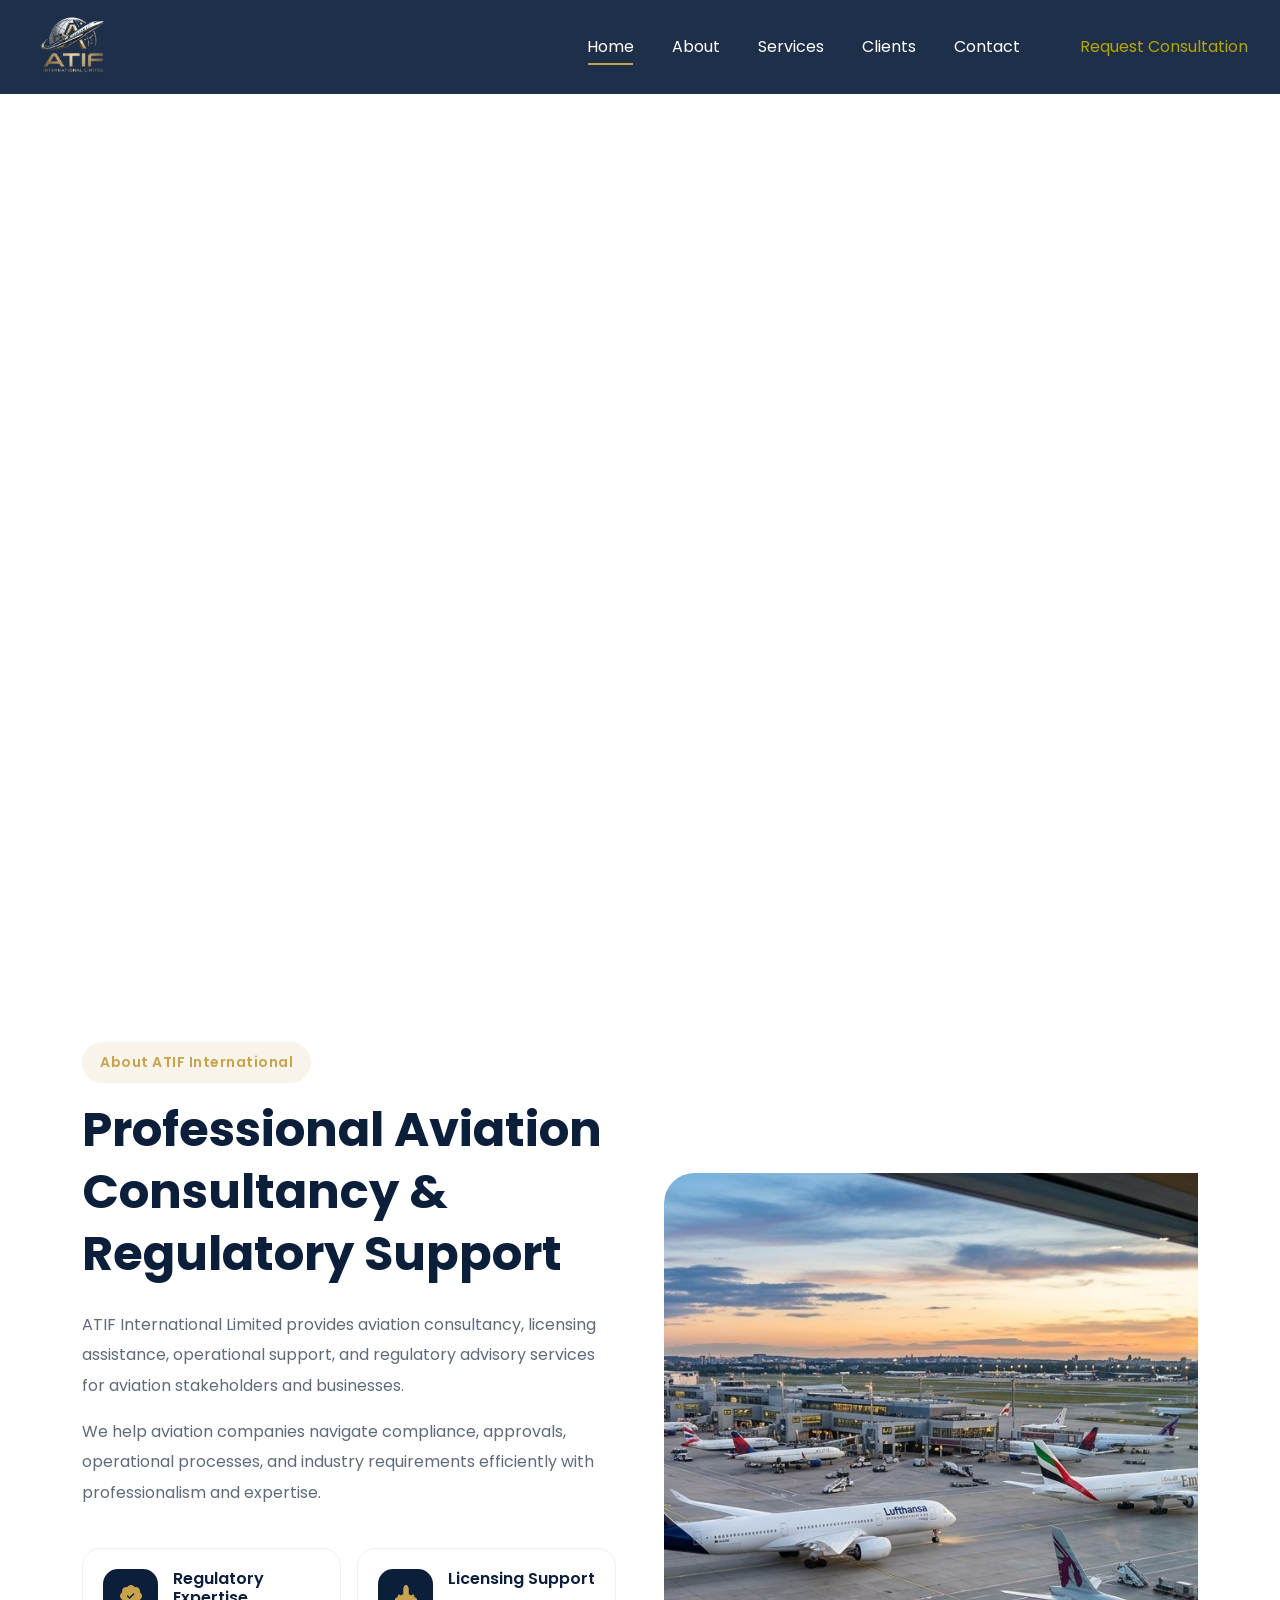
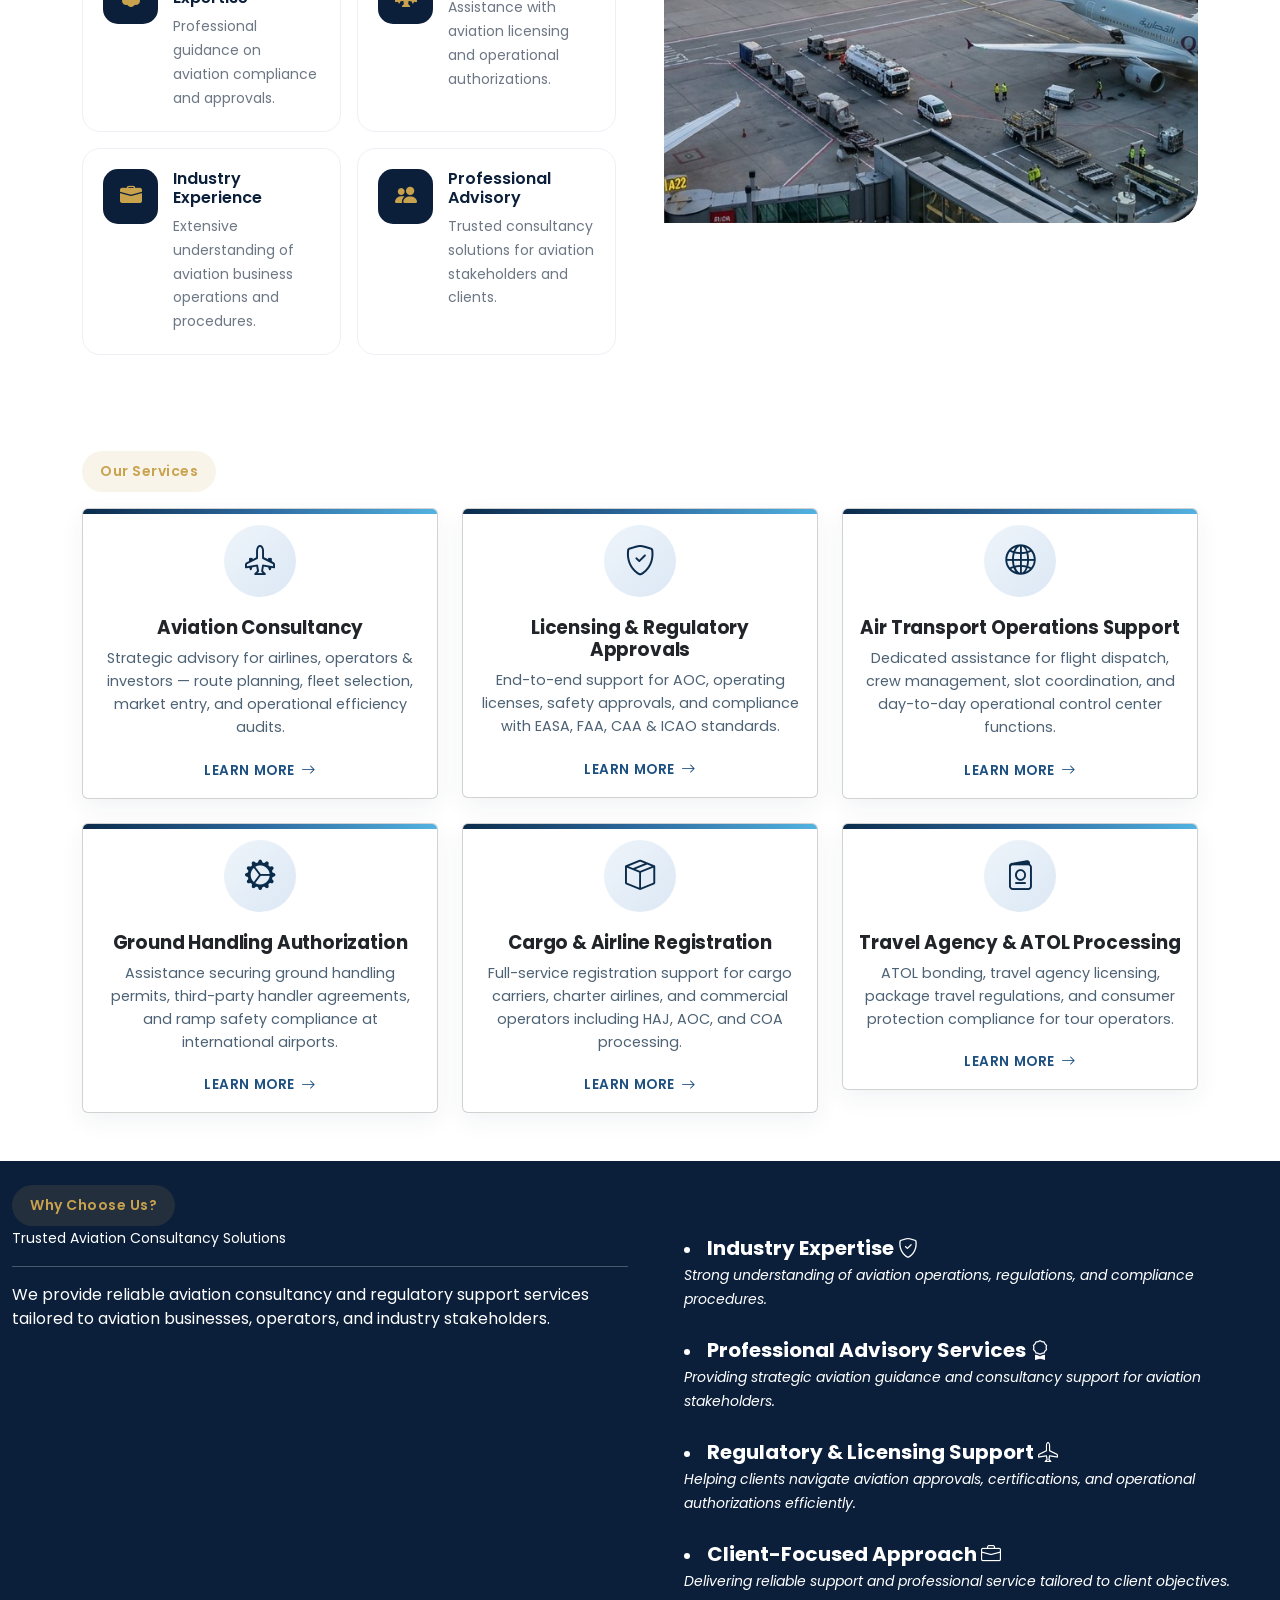
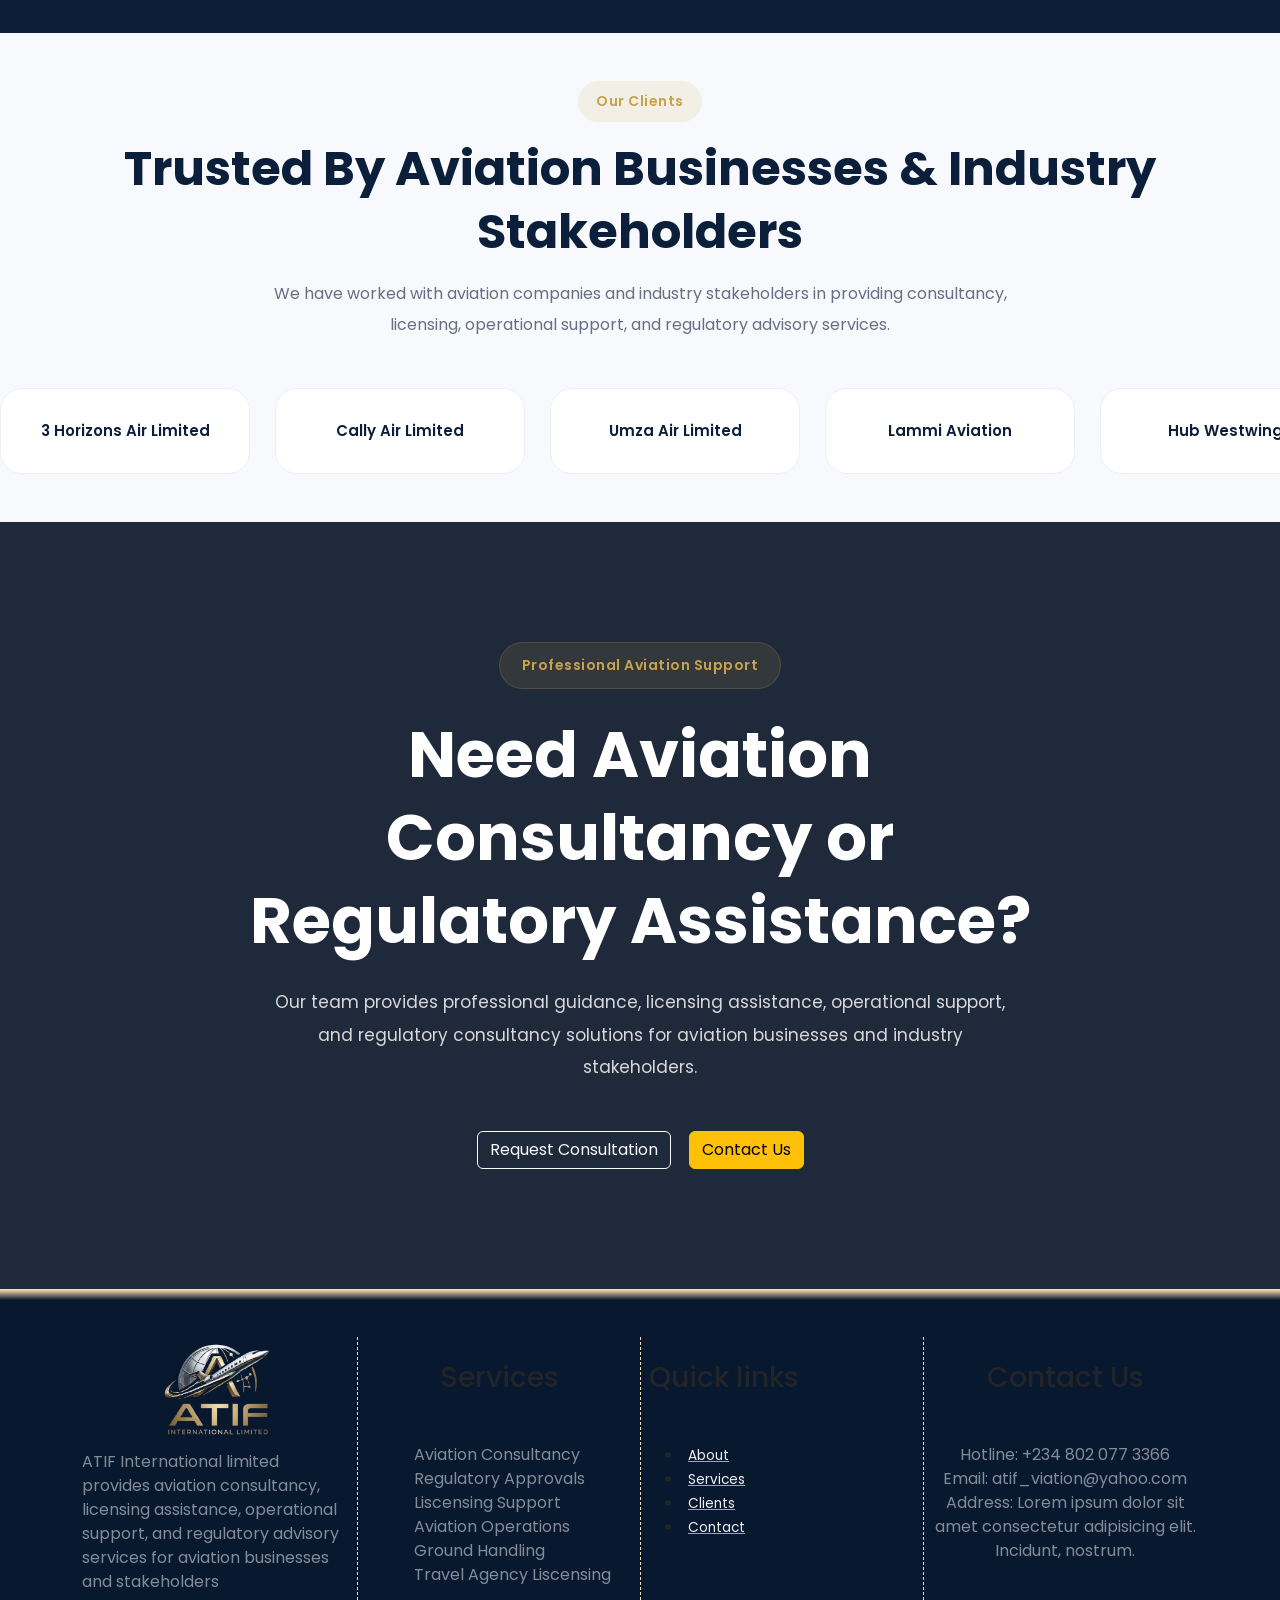
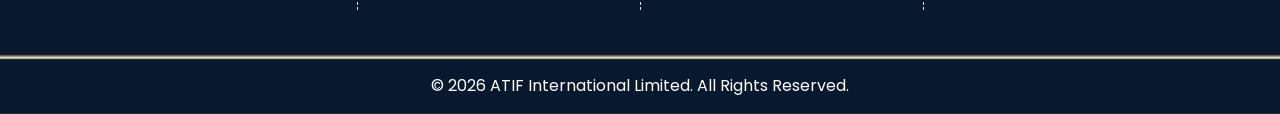
==== commit 9ebf4cee: "Add files via upload" ====
--- a/index.html
+++ b/index.html
@@ -84,7 +84,7 @@
             <h6>Contact Information</h6>
             <p>
                 <i class="bi bi-envelope-fill"></i>
-                info@atifinternational.com
+                atif_viation@yahoo.com
             </p>
             <p>
                 <i class="bi bi-telephone-fill"></i>
@@ -579,8 +579,8 @@
                 <div class="text-center">
                     <h3 class="mt-md-4">Contact Us</h3>
                     <ul class="list-unstyled text-white-50 mt-md-5">
-                        <li>Hotline: +234 123 456 7890</li>
-                        <li>Email: atifinternational@gmail.com</li>
+                        <li>Hotline: +234 802 077 3366</li>
+                        <li>Email: atif_viation@yahoo.com</li>
                         <li>Address: Lorem ipsum dolor sit amet consectetur adipisicing elit. Incidunt, nostrum.</li>
                     </ul>
                 </div>
--- a/style.css
+++ b/style.css
@@ -125,6 +125,7 @@
 
     .btn-close{
         filter:invert(1);
+        box-shadow: none !important;
     }
 
     .offcanvas-body{
@@ -167,7 +168,7 @@
         height:100vh;
         background:
         linear-gradient(rgba(0,0,0, 0.5)),
-        url('hero-bg.jpg');
+        url('hero-bg_ATIF.png');
         background-size:cover;
         background-position:center;
         display:flex;
@@ -982,7 +983,8 @@
     }
 
     .certificate-card img{
-        width:100%;
+        width:85%;
+        margin: 0 auto;
         height:auto;
         display:block;
         cursor:pointer;
@@ -1034,9 +1036,9 @@
     }
 
     .modal-image{
-        max-width:90%;
-        max-height:90vh;
-        border-radius:12px;
+        max-width:100%;
+        max-height:100vh;
+        /* border-radius:12px; */
     }
 
     .close-modal{
@@ -1783,4 +1785,41 @@
             font-size:20px;
         }
 
-    }+    }
+
+    /* .clean-check {
+        width: 18px;
+        height: 18px;
+        appearance: none;
+        -webkit-appearance: none;
+        border: none;
+        outline: none;
+        cursor: pointer;
+        background-color: transparent;
+    }
+    .clean-check:checked {
+        color: #1d5080;
+        content: "✔";
+    } */
+     .big-check {
+        transform: scale(2.0);
+        outline: none !important;
+     }
+     .double-check {
+        transform: scale(1.5);
+        outline: none !important;
+     }
+     .form-check-input {
+        outline: none;
+        box-shadow: none !important;
+        border-right: none !important;
+        border-Left: none !important;
+        border-radius: none !important;
+        background-color: #08182f;
+     }
+     th, td {
+        padding: 10px 0px 10px 5px;
+     }
+     table {
+        width: 100%;
+     }
